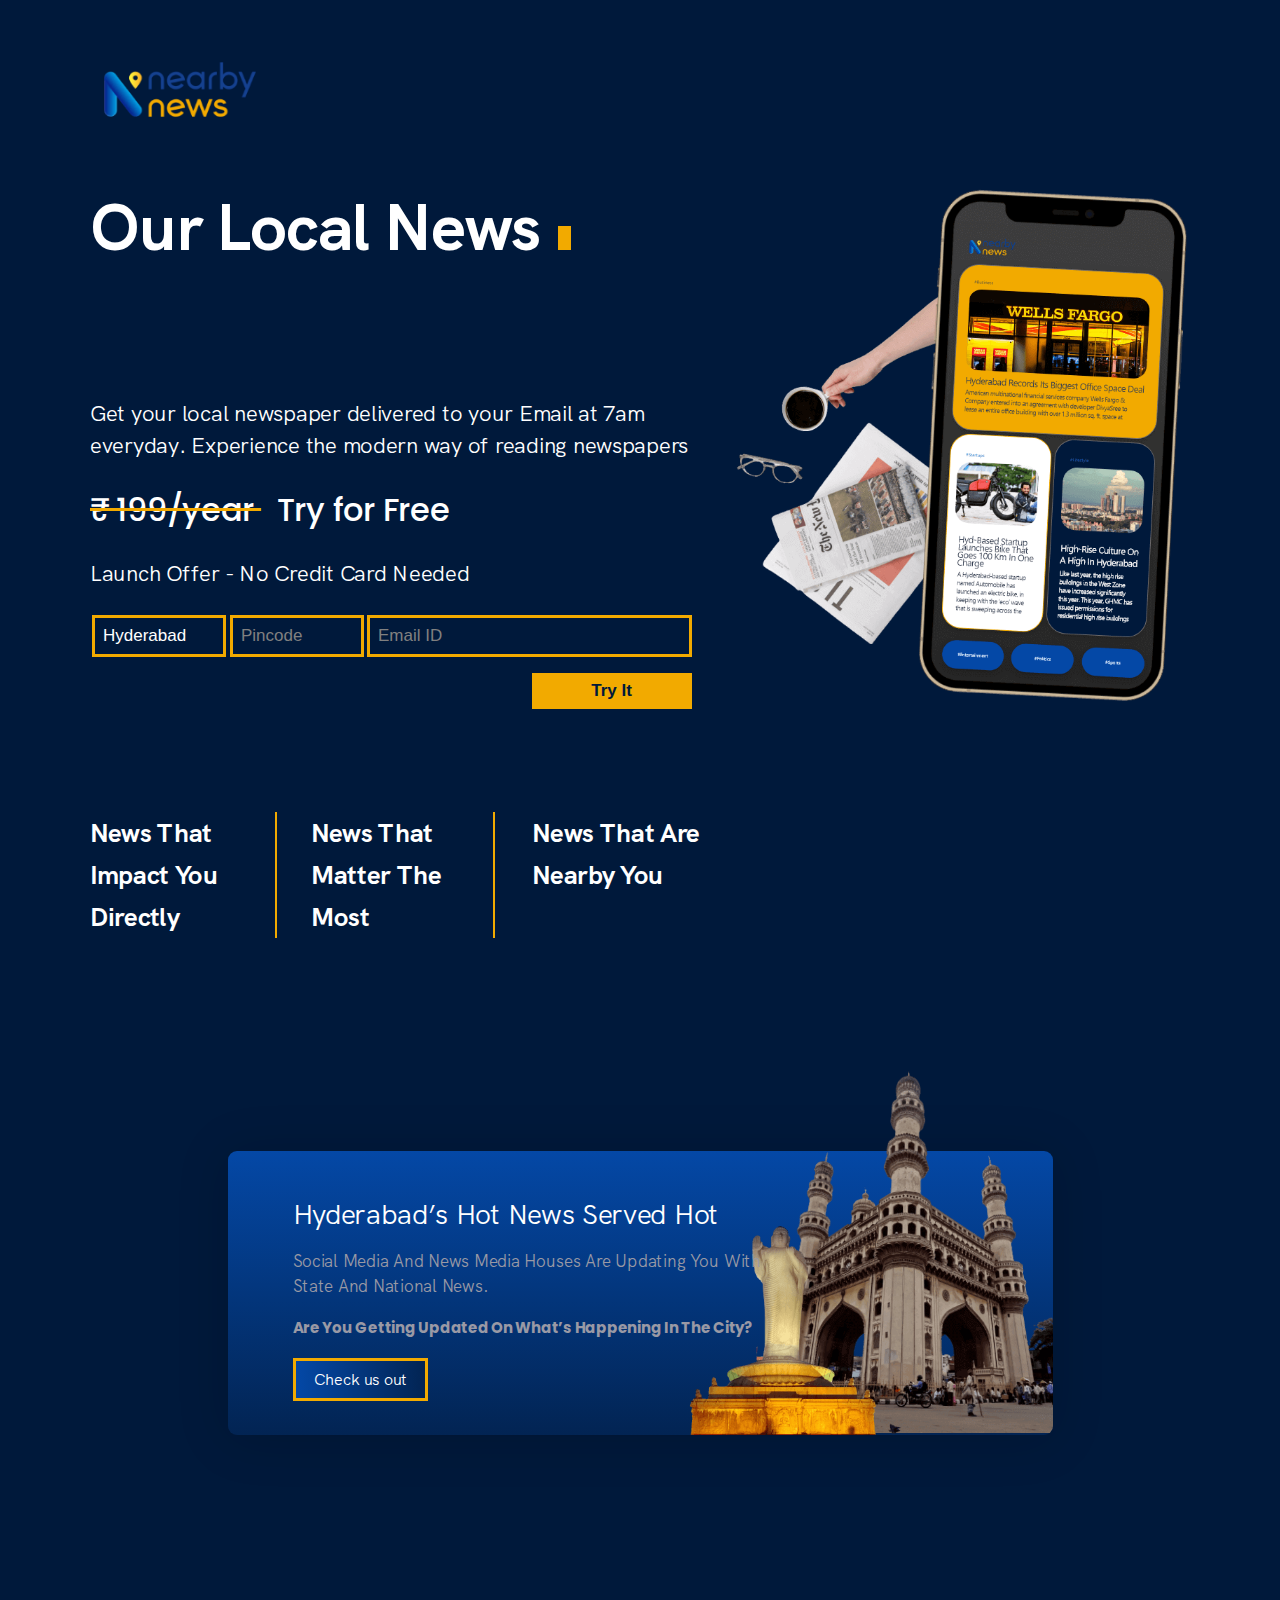
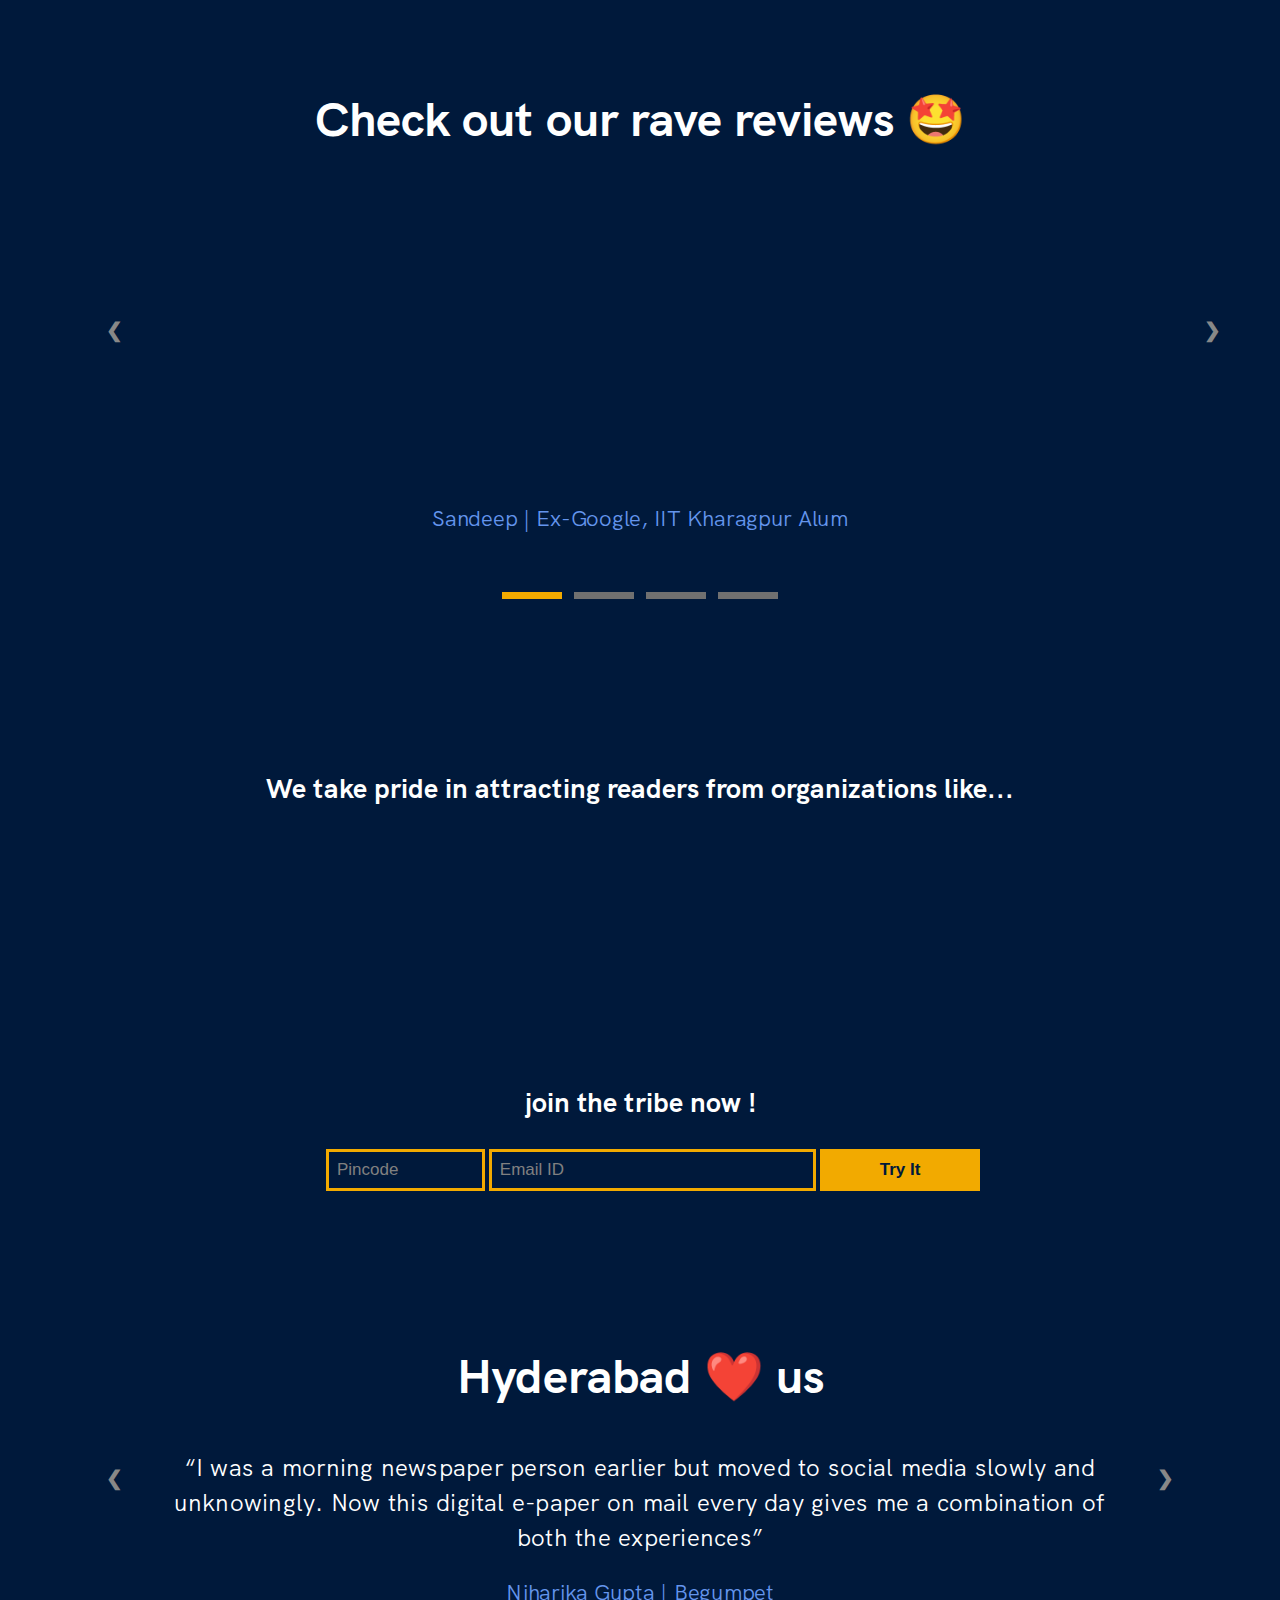
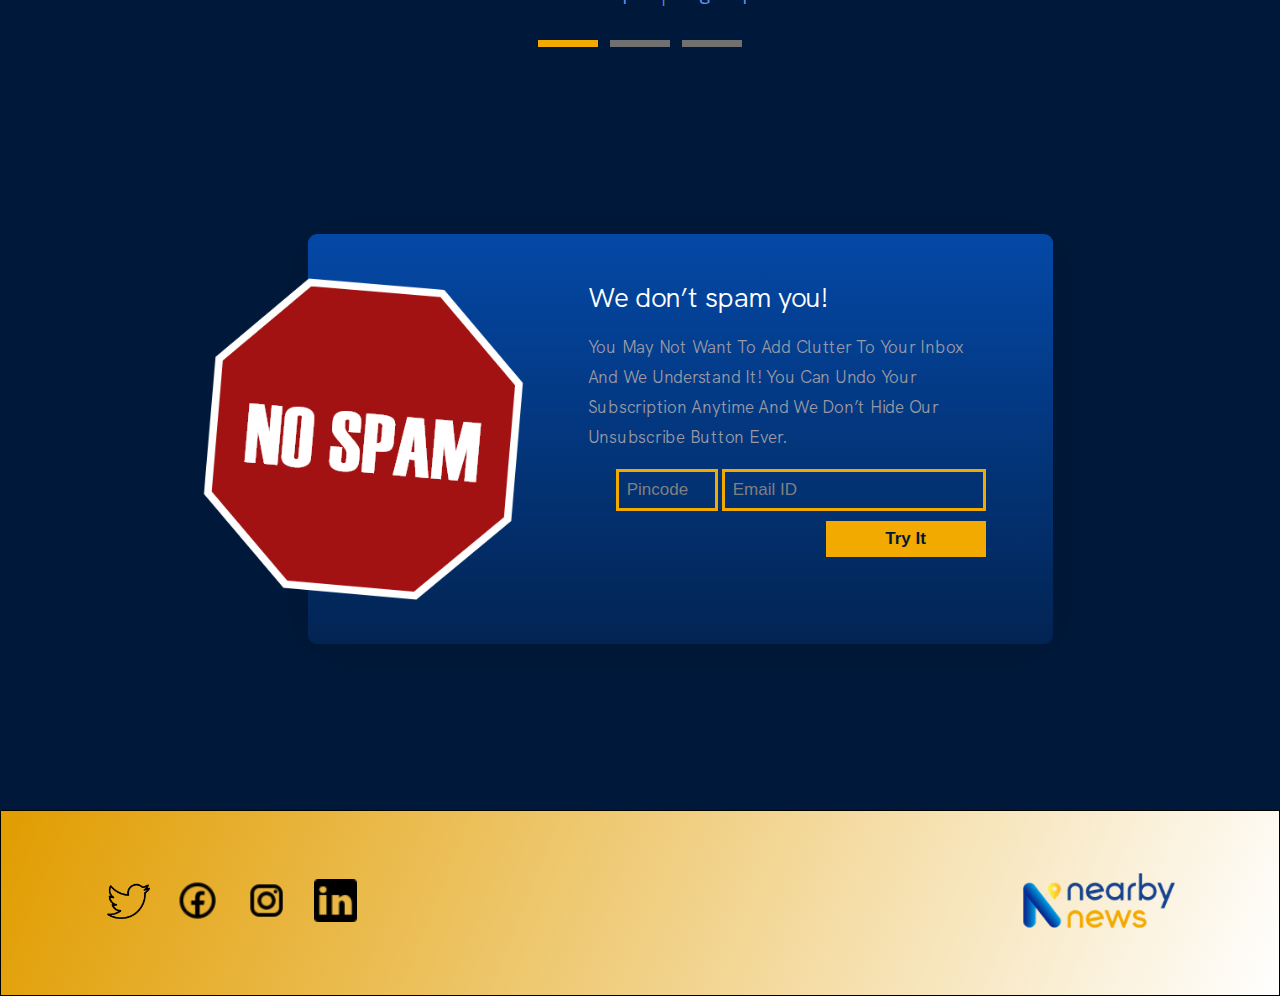
==== public/index.html @ 81f824ba "try it" ====
<!DOCTYPE html>
<html lang="en">
  <head>
    <script async src="https://cdnjs.cloudflare.com/ajax/libs/jquery/3.2.1/jquery.min.js"></script>

    <script async src="script.js" /></script>
    <meta charset="UTF-8" />
    <meta name="viewport" content="width=device-width, initial-scale=1.0" />
    <title>nearby news - Hyderabad</title>
    <meta name="title" content="nearby news - Hyderabad" />
    <meta name="description" content="Be smarter about 'Local' in 5 minutes" />
    <meta property="og:type" content="website" />
    <meta property="og:url" content="https://hyd.nearbynews.in/" />
    <meta property="og:title" content="nearby news - Hyderabad" />
    <meta
      property="og:description"
      content="Be smarter about 'Local' in 5 minutes"
    />
    <meta
      property="og:image"
      itemprop="image"
      content="https://hyd.nearbynews.in/assets/preview.png"
    />
    <meta property="twitter:card" content="summary_large_image" />
    <meta property="twitter:url" content="https://hyd.nearbynews.in/" />
    <meta property="twitter:title" content="nearby news - Hyderabad" />
    <meta
      property="twitter:description"
      content="Get your local newspaper delivered to your Email at 7am everyday Experience the modern way of reading newspapers - Zero Spam, no app needed and free forever!"
    />
    <meta
      property="twitter:image"
      content=" https://hyd.nearbynews.in/assets/preview.png"
    />
    <link rel="preconnect" href="https://fonts.gstatic.com" />
    <link
      href="https://fonts.googleapis.com/css2?family=Poppins:wght@600&display=swap"
      rel="stylesheet"
      rel="preload"
      as="style"
    />
    <link rel="stylesheet" href="style.css" />
    <script  src="https://www.googletagmanager.com/gtag/js?id=G-5YMYE8GKVB"></script>
    <script>
      window.dataLayer = window.dataLayer || [];
      function gtag() {
        dataLayer.push(arguments);
      }
      gtag("js", new Date());
      gtag('config', 'G-5YMYE8GKVB');
      gtag("config", "AW-589113960");
    </script>


    <script>
      gtag('event', 'conversion', {'send_to': 'AW-589113960/7T-OCLq92u8BEOjU9JgC'});
    </script>


<script>
  function gtag_report_conversion(url) {
    var callback = function () {
      if (typeof(url) != 'undefined') {
        window.location = url;
      }
    };
    gtag('event', 'conversion', {
        'send_to': 'AW-589113960/9Uc7CJ-Qye8BEOjU9JgC',
        'event_callback': callback
    });
    return false;
  }
  </script>
  

    <link
      rel="icon"
      type="image/png"
      sizes="16x16"
      href="favicon/favicon-16x16.png"
    />
    <link
      rel="apple-touch-icon"
      sizes="180x180"
      href="favicon/apple-icon-180x180.png"
    />
  </head>
  <body>
    <header>
      <div class="brand">
        <a href="#">
          <img src="assets/nearbynews.png" alt="Nearby News Logo" width="180" />
        </a>
      </div>
    </header>
    <main>
      <section class="by2">
        <div class="hero-content">
          <div>
            <div class="output" id="output">
              <h1 class="cursor"></h1>
            </div>
          </div>
          <p>
            Get your local newspaper delivered to your Email at 7am everyday.
            Experience the modern way of reading newspapers
          </p>
       
          <p id="subHighlight2" class="repFont" class="repFont" > 
            <span style='color:#f2aa00;text-decoration:line-through'>
              <span style='color:white' class="repFont"> ₹ 199/year </span> 
            </span>
            &nbsp; Try for Free
          </p>
            <p>Launch Offer - No Credit Card Needed</p> 
          <form
            id="signup"
            action="https://nearbynews.in/thankyou"
            method="GET"
          >
            <div id="wrapit" style="display: flex; width: 100%;" >
              <input
                name="city"
                id="city"
                placeholder="Hyderabad"
                value="Hyderabad"
                readonly
              />
              <input
                name="pincode"    
                id="pincode"
                placeholder="Pincode"
                onfocus="this.placeholder = ''"
                onblur="this.placeholder = 'Pincode'"
                style="margin-right: 1px"
                pattern="^[1-9]{1}[0-9]{2}\s{0,1}[0-9]{3}$"
                required
              />
                <input
                required
                name="email"    
                id="email"
                placeholder="Email ID"
                onfocus="this.placeholder = ''" 
                onblur="this.placeholder = 'Email ID'"
                pattern="[^@\s]+@[^@\s]+\.[^@\s]+"
              />
            </div>
            <div id="submit1Box">
              <input
              id="submit1"
            type="submit"
            value="Try It"
            onclick="gtag_report_conversion()"
              /> 
            </div>
            
          </form>
          
        </div>
        <div class="hero-right">
          <img src="assets/hero-img.png" alt="Hero IMage" />
        </div>
      </section>
      <div class="below-hero">
        <div><h4>News That Impact You Directly</h4></div>
        <div><h4>News that matter the most</h4></div>
        <div><h4>News that are nearby you</h4></div>
      </div>

      <section class="section-2">
        <div class="by2">
          <div class="left">
            <h3>Hyderabad’s Hot News Served Hot</h3>
            <p>
              Social Media And News Media Houses Are Updating You With State And
              National News.
            </p>
            <p id="subHighlight">
              Are You Getting Updated On What’s Happening In The City?
            </p>
            <a class="cta" href="https://nearbynews.in/" target="_blank"
              >Check us out</a
            >
          </div>
          <div><img src="assets/hyd.png" alt="Hyderabad" width="500" /></div>
        </div>
      </section>
      <section class="section-testimonials">
        <h1 class="hydlove">Check out our rave reviews 🤩 </h1>

        <div class="slideshow-container2">
          <div onmouseover="mouseStatus(true);" onmouseout="mouseStatus(false);" class="mySlides2">
            <div class="quote2">
              <a href="https://www.linkedin.com/posts/sandeepgangarapu_nearby-news-has-been-excellent-to-read-every-activity-6756868805315710976-FGbD/" target="_blank">
                <img id="linkedinimg" style="border-radius: 0.7rem;" src="https://res.cloudinary.com/nearbynews/image/upload/v1611520659/Testimonial_1_althou_ev8rrs.png" alt>
              </a>
            </div>
            <p class="author">Sandeep | Ex-Google, IIT Kharagpur Alum</p>
          </div>
          <div onmouseover="mouseStatus(true);" onmouseout="mouseStatus(false);" class="mySlides2">
            <div class="quote2">
              <a href="https://www.linkedin.com/posts/nachson_hyderabad-local-news-updates-nearby-news-activity-6757199139043459072-PNNX/" target="_blank">
                <img id="linkedinimg"style="border-radius: 0.7rem;" src="https://res.cloudinary.com/nearbynews/image/upload/v1611520523/Testimoniddal_ajch9x_gp4hrh.png" alt>
              </a>
            </div> 
            <p class="author">Vinay Kumar | Ex-IRS and Solarpreneur</p>
          </div>
          <div onmouseover="mouseStatus(true);" onmouseout="mouseStatus(false);" class="mySlides2">
            <div class="quote2">
              <a href="https://www.linkedin.com/feed/update/urn:li:activity:6757647641515040768/" target="_blank">
                <img id="linkedinimg" style="border-radius: 0.7rem;" src="https://res.cloudinary.com/nearbynews/image/upload/v1611520422/T3_ylbtan_rxfxrn.png" alt>
              </a>
            </div>
            <p class="author">Akhil Neelam | Central Square Foundation</p>
          </div>
          <div onmouseover="mouseStatus(true);" onmouseout="mouseStatus(false);" class="mySlides2">
            <div class="quote2">
              <a href="https://www.linkedin.com/feed/update/urn:li:activity:6759075937368719360/" target="_blank">
                <img id="linkedinimg" style="border-radius: 0.7rem;" src="https://res.cloudinary.com/nearbynews/image/upload/v1611517828/Dont%20delete/T5_yc6p6k.png" alt>
              </a>
            </div>
            <p class="author" style="padding: 0rem 1rem;">Mohan Krishna | Government of Telangana</p>
          </div>
          <a class="prev2" onclick="plusSlides2(-1)">❮</a>
          <a class="next2" onclick="plusSlides2(1)">❯</a>
        </div>
        <div class="dot-container" >
          <span class="dot2" onclick="currentSlide2(1)"></span>
          <span class="dot2" onclick="currentSlide2(2)"></span>
          <span class="dot2" onclick="currentSlide2(3)"></span>
          <span class="dot2" onclick="currentSlide2(4)"></span>
        </div>
        <script>
          var slideIndex2 = 1;
          var mouse = false;
          function mouseStatus(n) {
              mouse = n;
          }
          showSlides2(slideIndex2);

          function plusSlides2(n) {
            if (!mouse) {
              showSlides2((slideIndex2 += n));
            }
          }
          function currentSlide(n) {
              showSlides2((slideIndex2 = n));
          }
          function showSlides2(n) {
            var i;
            var slides = document.getElementsByClassName("mySlides2");
            var dots = document.getElementsByClassName("dot2");
            if (n > slides.length) {
              slideIndex2 = 1;
            }
            if (n < 1) {
              slideIndex2 = slides.length;
            }
            for (i = 0; i < slides.length; i++) {
              slides[i].style.display = "none";
            }
            for (i = 0; i < dots.length; i++) {
              dots[i].className = dots[i].className.replace(" active", "");
            }
            slides[slideIndex2 - 1].style.display = "block";
            dots[slideIndex2 - 1].className += " active";
          } 
        </script>
      </section>
      <section class="section-testimonials" style="display: flex; flex-direction: column; align-items: center;">
        <!-- <h2 class="hydPride">We take pride in ourselves for having readers who are working/worked in the following organizations </h2> -->
        <h2 class="hydPride">We take pride  in attracting readers from organizations like...</h2>

      <div >
        <div class="brands-flex">
          <img class="oneplus" src="https://res.cloudinary.com/nearbynews/image/upload/v1611336881/Dont%20delete/logos/1280px-OnePlus_logo.svg_rqjj7b.png" loading="lazy" alt="">
          <img class="ias" src="https://res.cloudinary.com/nearbynews/image/upload/v1611336881/Dont%20delete/logos/217-2170131_govt-of-india-logo-png-transparent-png-removebg-preview_tpe5ok.png" loading="lazy" alt="">
          <img class="google" src="https://res.cloudinary.com/nearbynews/image/upload/v1611336881/Dont%20delete/logos/580b57fcd9996e24bc43c51f_yikatj.png" loading="lazy" alt="">
          <img class="tel" src="https://res.cloudinary.com/nearbynews/image/upload/v1611336882/Dont%20delete/logos/s8Jxp7ks_400x400-removebg-preview_yvaftv.png" loading="lazy" alt="">
          <img class="ap" src="https://res.cloudinary.com/nearbynews/image/upload/v1611336882/Dont%20delete/logos/unnamed_2_n4lmtw.png" loading="lazy" alt="">
      </div>

      <div class="brands-flex">
        <img class="cs" src="https://res.cloudinary.com/nearbynews/image/upload/v1611336881/Dont%20delete/logos/CSF-Logo-2x_tl2vtw.gif" loading="lazy" alt="">
        <img class="bcg"  src="https://res.cloudinary.com/nearbynews/image/upload/v1611336881/Dont%20delete/logos/BCG_MONOGRAM_oip1aq.png" loading="lazy" alt="">
        <img class="del"  src="https://res.cloudinary.com/nearbynews/image/upload/v1611416399/deloitte-logo-bg_e9jtoi.png" loading="lazy" alt="">
        <img class="ms" src="https://res.cloudinary.com/nearbynews/image/upload/v1611392639/Dont%20delete/58480fd7cef1014c0b5e4943_zikpbr.png" loading="lazy" alt="">
      </div>
      </div> 

      <div class="jointhem">
        <h2 class="hydPride">join the tribe now !</h2>
        <form
        id="signup3"
        action="https://nearbynews.in/thankyou"
        method="GET"
      >
        <input
          name="city"
          id="city"
          placeholder="Hyderabad"
          value="Hyderabad"
          readonly
          style="visibility: collapse; height: 0px; width: 0px"
        />
        <input
          
          name="pincode" 
          pattern="^[1-9]{1}[0-9]{2}\s{0,1}[0-9]{3}$"
          id="pincode"
          placeholder="Pincode"
          onfocus="this.placeholder = ''"
          onblur="this.placeholder = 'Pincode'"
          required
        />
        <div class="last">
          <input
             
            name="email" 
            pattern="[^@\s]+@[^@\s]+\.[^@\s]+"
            id="email3"
            placeholder="Email ID"
            onfocus="this.placeholder = ''"
            onblur="this.placeholder = 'Email ID'"
            required
          />
          <input
          style="min-width: 10rem;"
            type="submit"
            value="Try It"
            onclick="gtag_report_conversion()"
          />
        </div>
      </form>
      <form
        id="signup3M"
        action="https://nearbynews.in/thankyou"
        method="GET"
        style="margin-bottom: 2rem;"
      >
        <input
          name="city"
          id="city"
          placeholder="Hyderabad"
          value="Hyderabad"
          readonly
          style="visibility: collapse; height: 0px; width: 0px"
        />
        <input
           
          name="email"   pattern="[^@\s]+@[^@\s]+\.[^@\s]+"
          id="pincode"
          placeholder="Email ID"
          onfocus="this.placeholder = ''"
          onblur="this.placeholder = 'Email ID'"
          required
        />
        <div class="last">
          <input
            name="pincode"  
            pattern="^[1-9]{1}[0-9]{2}\s{0,1}[0-9]{3}$"
            id="email3"
            placeholder="Pincode"
            onfocus="this.placeholder = ''"
            onblur="this.placeholder = 'Pincode'"
            required
          /><input
          id="signup3MSub"
            type="submit"
            value="Try It"
            onclick="gtag_report_conversion()"
          />
        </div>
      </form>
      </div>

      </section>
      <section class="section-testimonials">
        <h1 class="hydlove">Hyderabad ❤️ us</h1>
        <div class="slideshow-container">
          <div class="mySlides"  onmouseover="mouseStatus2(true);" onmouseout="mouseStatus2(false);" >
            <div class="quote">
              <q
                >I was a morning newspaper person earlier but moved to social
                media slowly and unknowingly. Now this digital e-paper on mail
                every day gives me a combination of both the experiences</q
              >
            </div>
            <p class="author">Niharika Gupta | Begumpet</p>
          </div>
          <div class="mySlides" onmouseover="mouseStatus2(true);" onmouseout="mouseStatus2(false);" >
            <div class="quote">
              <q
                >I consume State and National News from Apps and TV, but staying
                connected with News around me and the city has always been a
                problem, but not anymore because of Nearby News</q
              >
            </div>
            <p class="author">Ujwal Gattupalli | Kukatpally</p>
          </div>
          <div class="mySlides" onmouseover="mouseStatus2(true);" onmouseout="mouseStatus2(false);" >
            <div class="quote">
              <q
                >I am from North India who recently moved to Hyderabad for work,
                as someone who loves to explore cities I find Nearby News very
                relevant for events, updates and history of the city. I feel
                half Hyderabadi now</q
              >
            </div>
            <p class="author">Navneet Kumar | Gachibowli</p>
          </div>
          <a class="prev" onclick="plusSlides(-1)">❮</a>
          <a class="next" onclick="plusSlides(1)">❯</a>
        </div>
        <div class="dot-container">
          <span class="dot" onclick="currentSlide(1)"></span>
          <span class="dot" onclick="currentSlide(2)"></span>
          <span class="dot" onclick="currentSlide(3)"></span>
        </div>
        <script>
          var slideIndex = 1;
          showSlides(slideIndex);
          var mouse2 = false;
          function mouseStatus2(n) {
              mouse2 = n;
          }
          function plusSlides(n) {
            if(!mouse2){
              showSlides((slideIndex += n));
            }
          }
          function currentSlide(n) {
            showSlides((slideIndex = n));
          }
          function showSlides(n) {
            var i;
            var slides = document.getElementsByClassName("mySlides");
            var dots = document.getElementsByClassName("dot");
            if (n > slides.length) {
              slideIndex = 1;
            }
            if (n < 1) {
              slideIndex = slides.length;
            }
            for (i = 0; i < slides.length; i++) {
              slides[i].style.display = "none";
            }
            for (i = 0; i < dots.length; i++) {
              dots[i].className = dots[i].className.replace(" active", "");
            }
            slides[slideIndex - 1].style.display = "block";
            dots[slideIndex - 1].className += " active";
          }
        </script>
      </section>
      <section class="section-4" >
        <div class="by2">
          <div><img src="assets/spam.png" alt="No spam content" /></div>
          <div class="spamcon">
            <h2 class="dontspam">We don’t spam you!</h2>
            <p class="dontspamdesc">
              You May Not Want To Add Clutter To Your Inbox And We Understand
              It! You Can Undo Your Subscription Anytime And We Don’t Hide Our
              Unsubscribe Button Ever.
            </p>
            <form
              id="signup3"
              action="https://nearbynews.in/thankyou"
              method="GET"
              style="display: flex; flex-wrap: wrap;    justify-content: flex-end;"
            >
           
              <input
                name="city"
                id="city"
                placeholder="Hyderabad"
                value="Hyderabad"
                readonly
                style="visibility: collapse; height: 0px; width: 0px"
              />
              <input
                name="pincode"  
                pattern="^[1-9]{1}[0-9]{2}\s{0,1}[0-9]{3}$"
                id="pincode"
                placeholder="Pincode"
                onfocus="this.placeholder = ''"
                onblur="this.placeholder = 'Pincode'"
                required
              />
              <div class="last">
                <input 
                  name="email"   pattern="[^@\s]+@[^@\s]+\.[^@\s]+"
                  id="email3"
                  placeholder="Email ID"
                  onfocus="this.placeholder = ''"
                  onblur="this.placeholder = 'Email ID'"
           
                  required
                />
              </div>
              <input
              id = 'submit1'
               style="    min-width: 10rem;
               margin-top: 10px;"
                type="submit"
                value="Try It"
                onclick="gtag_report_conversion()"
              />
            </form>
            <form
              id="signup3M"
              action="https://nearbynews.in/thankyou"
              method="GET"
            >
              <input
                name="city"
                id="city"
                placeholder="Hyderabad"
                value="Hyderabad"
                readonly
                style="visibility: collapse; height: 0px; width: 0px"
              />
              <input
                 
                name="email"   pattern="[^@\s]+@[^@\s]+\.[^@\s]+"
                id="pincode"
                placeholder="Email ID"
                onfocus="this.placeholder = ''"
                onblur="this.placeholder = 'Email ID'"
                required
              />
              <div class="last">
                <input
                 
                  name="pincode"  
                  pattern="^[1-9]{1}[0-9]{2}\s{0,1}[0-9]{3}$"
                  id="email3"
                  placeholder="Pincode"
                  onfocus="this.placeholder = ''"
                  onblur="this.placeholder = 'Pincode'"
                  required
                /><input
                id="signup3MSub"
                  type="submit"
                  value="Try It"
                  onclick="gtag_report_conversion()"
                />
              </div>
            </form>
          </div>
        </div>
      </section>
    </main>
    <footer>
          <!-- Hotjar Tracking Code for https://hyd.nearbynews.in -->
    <script>
      const pincodes = document.querySelectorAll('input[name="pincode"]');

pincodes.forEach(function (pincode) {
  pincode.addEventListener("input", function (event) {
    if (event.target.validity.valueMissing) {
      event.target.setCustomValidity("Please provide a valid Pincode");
    }
    if (event.target.validity.patternMismatch) {
      event.target.setCustomValidity("Please provide a valid Pincode");
    } else {
      event.target.setCustomValidity("");
    }
  });
});

const emails = document.querySelectorAll('input[name="email"]');

emails.forEach(function (email) {
  email.addEventListener("input", function (event) {
    if (event.target.validity.valueMissing) {
      event.target.setCustomValidity("Please provide a valid Email");
    }
    if (event.target.validity.patternMismatch) {
      event.target.setCustomValidity("Please provide a valid Email");
    } else {
      event.target.setCustomValidity("");
    }
  });
});

      (function (h, o, t, j, a, r) {
        h.hj =
          h.hj ||
          function () {
            (h.hj.q = h.hj.q || []).push(arguments);
          };
        h._hjSettings = { hjid: 2207963, hjsv: 6 };
        a = o.getElementsByTagName("head")[0];
        r = o.createElement("script");
        r.async = 1;
        r.src = t + h._hjSettings.hjid + j + h._hjSettings.hjsv;
        a.appendChild(r);
      })(window, document, "https://static.hotjar.com/c/hotjar-", ".js?sv=");
    </script>
      <div class="content">
        <div class="left">
          <div class="socials">
            <a
              href="https://twitter.com/intent/follow?screen_name=nearby_news"
              target="='_blank'"
            >
              <img src="assets/tw.png" alt="twitter" />
            </a>
            <a
              href="https://www.facebook.com/nearby-news-104492848070149/"
              target="='_blank'"
            >
              <img src="assets/fb.png" alt="facebook" />
            </a>
            <a href="https://www.instagram.com/nearby_news/" target="='_blank'">
              <img src="assets/ig.png" alt="instagram"
            /></a>
            <a
              href="https://www.linkedin.com/company/nearby-news/"
              target="='_blank'"
            >
              <img src="assets/li.png" alt="linkedin" />
            </a>
          </div>
        </div>
        <div class="right"> 
          <a href="https://nearbynews.in/" target="_blank">
            <img src="assets/nearbynews.png" alt="footer logo" width="180" />
          </a>
        </div>
      </div>
    </footer>
  </body>
</html>
---- public/style.css ----
@font-face {
  font-family: "HK Grotesk";
  font-weight: 400;
  src: url("/assets/fonts/HKGrotesk-Regular.ttf") format("truetype");
  font-display: swap;
}
@font-face {
  font-family: "HK Grotesk";
  font-weight: 600;
  src: url("/assets/fonts/HKGrotesk-Bold.ttf") format("truetype");
  font-display: swap;
}
body,
html {
  margin: 0;
  font-family: "HK Grotesk", sans-serif;
  overflow-x: hidden;
}
body {
  background: #00193b;
  color: #fff;
}
h1,
h2,
h3,
h4,
h5,
h6 {
  margin: 0 0 0.1rem 0;
  font-family: "HK Grotesk", sans-serif !important;
}
p {
  text-align: left;
  letter-spacing: -0.26px;
  font-size: 22px;
  line-height: 2rem;
}
a {
  text-decoration: none;
  color: #fff;
}
header,
main,
footer {
  padding: 0 90px;
}
header {
  display: flex;
  justify-content: space-between;
  align-items: center;
}
header nav {
  min-width: 500px;
  display: flex;
  justify-content: flex-end;
}
header nav a {
  text-align: left;
  font: normal normal 900 20px/25px "HK Grotesk";
  letter-spacing: 0px;
  text-transform: capitalize;
  opacity: 1;
}
header nav a:not(:last-child) {
  margin-right: 42px;
}
.cta {
  border: 3px solid #f2aa00;
  padding: 8px 18px;
  background: linear-gradient(to right, #0448a6, #022453);
}
.by2 {
  width: 100%;
  display: flex;
  justify-content: space-between;
  align-items: center;
}
.hero-content h1 {
  text-align: left;
  font: normal normal bold 66px/86px HK Grotesk;
  letter-spacing: -1.2px;
  color: #fff;
  text-transform: capitalize;
  opacity: 1;
  max-width: 578px;
  margin-bottom: 35px;
}
.hero-content h1::after,
.section-3 h2::after {
  /* content: ""; */
  display: inline-block;
  background: #f2aa00 0% 0% no-repeat padding-box;
  /* margin-top: 10px;
  height: 10px;
  width: 125px; */
}
.hero-content p {
  max-width: 608px;
}
.hero-right img {
  width: 100%;
  max-width: 500px;
}
input,
select {
  border: 3px solid #f2aa00;
  font-size: 17px;
  padding: 8px;
  background: transparent;
  color: #fff;
}
input::placeholder {
  color: gray;
}
#city::placeholder {
  color: gray;
  color: #fff;
}
#pincode,
#city {
  max-width: 7rem;
  width: 100%;
}
#signup3 #pincode {
  max-width: 20%;
}
#email {
  width: 92%;
  /* width: 100%; */
  /* padding-right: 5.5rem; */
}
#email2 {
  width: 100%;
}
#email3 {
  width: 100%;
}
input[type="number"]::-webkit-inner-spin-button,
input[type="number"]::-webkit-outer-spin-button {
  -webkit-appearance: none;
  margin: 0;
}
::placeholder {
  color: wheat;
}
form .last,
#footer-signup {
  display: inline-block;
  position: relative;
}
input[type="submit"] {
  border-radius: 0;
  border: none;
  background: #f2aa00;
  /* position: absolute;
  top: 50%; */
  /* right: 2px;
  padding: 9px 32px 9px 9px; */
  /* transform: translatey(-50%); */
  color: #00193b;
  font-weight: bold;
  cursor: pointer;
}

#submit1Box {
  width: 100%;
  margin-top: 10px;
}

#submit1 {
  float: right;
  width: 10rem;
}
/* .last::after,
#footer-signup::after {
  content: "";
  display: block;
  width: 8px;
  height: 16px;
  background: url("assets/r-white-2.svg");
  position: absolute;
  z-index: 10;
  right: 15px;
  top: 50%;
  transform: translatey(-50%);
} */
/* #signup {
  display: flex;
  justify-content: space-evenly;
} */
#signup2 {
  display: flex;
  justify-content: space-evenly;
}
#signup3 {
  display: flex;
  justify-content: space-evenly;
}
#signup3M {
  display: flex;
  justify-content: space-evenly;
}
.last {
  display: inline-flex !important;
  flex: 2 0 50%;
}
#signup input {
  margin: 3px 2px;
}
#signup2 input {
  margin: 0 2px;
}
#signup3 input {
  margin: 0 2px;
}
#signup3M input {
  margin: 0 2px;
}
.below-hero {
  width: 60%;
  max-height: 146px;
  margin: 100px 0px 30px 0px;
  display: flex;
  justify-content: space-between;
  position: relative;
}
.below-hero div {
  width: 33%;
}
.below-hero h4 {
  width: 170px;
  text-align: left;
  font: normal normal 600 26px/48px Poppins;
  letter-spacing: -0.33px;
  text-transform: capitalize;
  line-height: 42px;
  margin: 0;
}
.below-hero::before,
.below-hero::after {
  content: "";
  display: block;
  position: absolute;
  z-index: 10;
  top: 0;
  bottom: 0;
  width: 2px;
  background: #f2aa00;
}
.below-hero::before {
  left: 28%;
}
.below-hero::after {
  left: 61%;
}
.section-1,
.section-2,
.section-3,
.section-4 {
  min-height: 70vh;
  max-width: 75%;
  margin: 40px auto;
}
.section-2,
.section-4 {
  display: flex;
  align-items: center;
}
.section-1 .right {
  width: 55%;
}
.section-1 .right h2 {
  font: normal normal bold 52px "HK Grotesk";
  letter-spacing: -3.45px;
  text-transform: capitalize;
}
.section-2 .by2,
.section-4 .by2 {
  position: relative;
  padding: 45px 65px;
  background: transparent linear-gradient(180deg, #0448a6 0%, #022453 100%) 0%
    0% no-repeat padding-box;
  box-shadow: 0px 3px 52px #00000029;
  border-radius: 9px;
}
.section-2 .left h3 {
  text-align: left;
  font: normal normal 400 28px "HK Grotesk" !important;
  letter-spacing: -0.31px;
}
.section-2 .left p {
  max-width: 470px;
  font: normal normal normal 17px/25px "HK Grotesk";
  color: #9999a5;
}
.section-2 img {
  position: absolute;
  right: 0;
  bottom: 0;
  border-bottom-right-radius: 9px;
}
a.know-more {
  display: inline-block;
  padding: 12px 90px 12px 30px;
  border-radius: 50em;
  background: transparent linear-gradient(270deg, #f2aa00 0%, #795500 100%) 0%
    0% no-repeat padding-box;
  position: relative;
}
a.know-more::after {
  content: "";
  display: block;
  background: url("assets/r-white.svg");
  height: 20px;
  width: 14px;
  position: absolute;
  z-index: 10;
  right: 10%;
  top: 50%;
  transform: translatey(-50%) scale(0.8);
}
.section-3 .left {
  width: 65%;
}
.section-3 .left img {
  width: 100%;
}
.section-3 h2 {
  font: normal normal bold 64px "HK Grotesk";
  max-width: 267px;
  text-align: left;
  letter-spacing: -4.19px;
  text-transform: capitalize;
}
.section-3 p {
  max-width: 275px;
  font: normal lighter 600 25px "HK Grotesk";
  text-align: left;
  letter-spacing: -0.31px;
}
.section-4 img {
  position: absolute;
  left: -15%;
  top: 50%;
  transform: translatey(-50%);
  width: 45%;
}
.section-4 h2 {
  text-align: left;
  font: normal normal 400 55px/64px "HK Grotesk";
  letter-spacing: -0.55px;
}
footer {
  background: transparent linear-gradient(292deg, #fff 0%, #e19d00 100%) 0% 0%
    no-repeat padding-box;
  border: 1px solid #000;
}
footer .content {
  display: flex;
  justify-content: space-between;
  align-items: center;
  color: #000 !important;
}
footer .left,
footer .right {
  width: 48%;
}
footer .content .right {
  display: flex;
  flex-direction: column;
  align-items: flex-end;
}
footer .content h3 {
  text-align: left;
  font: normal normal bold 44px/51px HK Grotesk;
  letter-spacing: -0.44px;
  color: #354052;
}
.feedback {
  margin-top: 100px;
}
.feedback h3 {
  font-size: 36px/42px;
}
.feedback a {
  text-decoration: underline;
  font: normal normal bold 22px/28px HK Grotesk;
  letter-spacing: -0.22px;
  color: #000;
  text-transform: capitalize;
  margin: 12px 0;
}
.footer-links a {
  display: flex;
  flex-direction: column;
  text-align: right;
  text-decoration: underline;
  font: normal normal bold 22px/28px HK Grotesk;
  letter-spacing: 0px;
  color: #000;
  text-transform: capitalize;
  margin-bottom: 20px;
}
.socials {
  display: flex;
  align-items: center;
  justify-content: space-between;
  width: 250px;
  padding: 1rem;
}
.socials img {
  width: 43px;
  height: 43px;
}
.bottom {
  display: flex;
  justify-content: flex-end;
  padding-top: 1rem;
}
#email-2 {
  min-width: 445px;
  border: 3px solid #0448a6;
}
#email-2::placeholder {
  color: #0448a6;
  font-weight: bold;
}
.hydlove {
  font-size: 3rem;
  text-align: center;
}
.hydPride {
  font-size: 1.7rem;
  text-align: center;
  padding: 3% 10%;
  line-height: 3rem;
}
.section-testimonials {
  margin: 5rem 0rem 0rem 0rem;
}
q {
  font-size: x-large;
  line-height: 2.2rem;
  letter-spacing: 0.015rem;
}
.slideshow-container {
  position: relative;
  background: transparent;
}
.quote {
  min-height: 5rem;
}
.quote2 {
  display: flex;
  min-height: 18rem;
  align-items: center;
  justify-content: center;
}
.mySlides {
  display: none;
  padding: 40px 80px 0px 80px;
  text-align: center;
  animation: fade 1s;
}

.mySlides2 {
  display: none;
  padding: 40px 80px 0px 80px;
  text-align: center;
  animation: fade 0.5s;
}
@keyframes fade {
  0% {
    opacity: 0;
  }

  100% {
    opacity: 1;
  }
}
.prev,
.next {
  cursor: pointer;
  position: absolute;
  top: 35%;
  width: auto;
  margin-top: -30px;
  padding: 16px;
  color: #888;
  font-weight: bold;
  font-size: 20px;
  border-radius: 0 3px 3px 0;
  user-select: none;
}
.next {
  position: absolute;
  right: 0;
  border-radius: 3px 0 0 3px;
}
.prev:hover,
.next:hover {
  color: white;
}

.prev2,
.next2 {
  cursor: pointer;
  position: relative;
  bottom: 15rem;
  width: auto;

  padding: 16px;
  color: #888;
  font-weight: bold;
  font-size: 20px;
  border-radius: 0 3px 3px 0;
  user-select: none;
}
.next2 {
  position: relative;
  left: 95%;
  border-radius: 3px 0 0 3px;
}
.prev2:hover,
.next2:hover {
  color: white;
}

.author {
  color: cornflowerblue;
  text-align: center;
}
.dot-container {
  text-align: center;
  padding: 0rem 0rem 3rem 0rem;
}
.dot {
  cursor: pointer;
  height: 7px;
  width: 60px;
  margin: 0 4px;
  background-color: #707070;
  display: inline-block;
  transition: background-color 0.6s ease;
}
.dot2 {
  cursor: pointer;
  height: 7px;
  width: 60px;
  margin: 0 4px;
  background-color: #707070;
  display: inline-block;
  transition: background-color 0.6s ease;
}
.active,
.dot:hover {
  background-color: #f2aa00;
}

.active,
.dot:hover2 {
  background-color: #f2aa00;
}
#signup3M {
  visibility: collapse;
}
#signup3 {
  visibility: visible;
}
.section-4 .by2 {
  margin-left: 5rem;
  margin-bottom: 2rem;
}
.left {
  z-index: 10;
}
.spamcon {
  padding-left: 35%;
}
.quote {
  min-height: 6rem;
}

.output {
  text-align: center;
  font-family: "Source Code Pro", monospace;
  color: white;
  min-height: 12rem;
}

img.oneplus {
  height: 50px;
  padding: 3px;
}

img.ias {
  height: 70px;
  padding: 3px 10px;
}

img.google {
  height: 50px;
  padding: 3px 0px 0px 0px;
}

img.tel {
  height: 70px;
  padding: 3px 10px 3px 30px;
}

img.ap {
  height: 77px;
  padding: 3px 10px 3px 30px;
}

img.cs {
  height: 50px;
  padding: 3px 10px;
}

img.bcg {
  height: 70px;
  padding: 3px;
}

img.del {
  height: 30px;
  padding: 3px 20px 0px 0px;
}

img.ms {
  height: 30px;
  padding: 3px;
}

.repFont {
  font-size: xx-large;
}

@media screen and (max-width: 1080px) {
  .spamcon {
    padding-left: 35%;
  }
  p {
    font-size: 18px;
    line-height: 26px;
  }
  .hero-content h1 {
    font-size: 60px;
    line-height: 70px;
    margin-bottom: 18px;
  }
  #signup {
    display: flex;
    flex-wrap: wrap;
  }
  #signup2 {
    display: flex;
    flex-wrap: wrap;
  }
  #signup3 {
    display: flex;
    flex-wrap: wrap;
  }
  #signup3M {
    display: flex;
    flex-wrap: wrap;
  }
  .last {
    margin-top: 4px;
  }
  .below-hero {
    width: 80%;
  }
  .section-1 .right h2 {
    font-size: 35px;
    line-height: 42px;
    letter-spacing: 0.5px;
  }
  header nav a:not(:last-child) {
    margin-right: 20px;
  }
  .section-4 h2,
  footer .content h3 {
    font-size: 32px;
    line-height: 36px;
  }
  .section-1,
  .section-2,
  .section-3,
  .section-4 {
    min-height: 60vh;
    max-width: 95%;
    margin: 30px auto;
  }
  #pincode,
  #email {
    width: 41%;
    max-width: 50%;
  }
}
@media screen and (max-width: 780px) {
  footer .content .right {
    display: flex;
    flex-direction: column;
    align-items: center;
  }
  .socials {
    display: flex;
    align-items: center;
    justify-content: space-between;
    width: 100%;
    padding: 1rem 2rem 0rem 0rem;
  }
  .mySlides2 {
    padding: 40px 40px 0px 40px;
  }

  #linkedinimg {
    width: 100%;
    height: auto;
  }

  q {
    font-size: x-large;
    line-height: 1rem;
    letter-spacing: 0.015rem;
  }
  #pincode,
  #city {
    width: 41%;
    max-width: 50%;
  }
  .section-1,
  .section-2,
  .section-3,
  .section-4 {
    min-height: 43vh;
    max-width: 95%;
    margin: 90px auto;
  }
  header,
  main,
  footer {
    padding: 0 16px;
  }
  .below-hero {
    width: 100%;
    margin: 50px 0px 30px 0px;
  }
  .hero-content h1 {
    font-size: 36px;
    line-height: 48px;
    margin-bottom: 18px;
  }
  header nav {
    text-align: right;
  }
  header nav a:not(:last-child) {
    display: none;
  }
  .section-4 img {
    max-width: 40% !important;
    right: 0;
  }
  .below-hero h4 {
    width: 150px;
    font: normal normal 600 24px/32px Poppins;
  }
}
@media screen and (max-width: 645px) {
  #wrapit {
    flex-wrap: wrap;
  }
  #signup3MSub {
    width: 100%;
  }
  #submit1Box {
    width: 100%;
    margin-top: 10px;
  }

  #submit1 {
    float: none;
    width: 100%;
  }

  .repFont {
    font-size: x-large;
  }

  .prev2,
  .next2 {
    bottom: 11rem;
  }
  .output {
    min-height: 6rem;
  }
  .next2 {
    position: relative;
    left: 75%;
    border-radius: 3px 0 0 3px;
  }
  .section-2 .by2,
  .section-4 .by2 {
    margin-left: 0rem;
  }
  header nav,
  #email-2 {
    min-width: 60%;
  }
  .section-4 h2,
  footer .content h3 {
    font-size: 24px;
    line-height: 32px;
  }
  #signup3 {
    visibility: collapse;
    height: 0px;
  }
  #signup3M {
    visibility: visible;
  }
}
@media screen and (max-width: 520px) {
  img.oneplus {
    height: auto;
    width: 25%;
    padding: 0px;
  }

  img.ias {
    height: auto;
    width: 15%;
    padding: 0px;
  }

  img.google {
    height: auto;
    width: 25%;
    padding: 0px;
  }

  img.tel {
    height: auto;
    width: 15%;
    padding: 15px;
  }

  img.ap {
    height: auto;
    width: 15%;
    padding: 0px;
  }

  img.cs {
    height: auto;
    width: 18%;
    padding: 0px;
  }

  img.bcg {
    height: auto;
    width: 20%;
    padding: 0px;
  }

  img.del {
    height: auto;
    width: 25%;
  }

  img.ms {
    height: auto;
    width: 25%;
    padding: 0px;
  }

  .mySlides {
    display: none;
    padding: 40px 30px 0px 30px;
    text-align: center;
  }
  .hydlove {
    font-size: 2rem;
    text-align: center;
    padding-top: 3rem;
  }
  .hydPride {
    font-size: 1.3rem;
    text-align: center;
    padding: 0rem;
    padding-top: 1rem;
    line-height: 2rem;
  }
  .section-testimonials {
    margin: 0rem 0rem;
  }
  q {
    font-size: medium;
  }
  .quote {
    min-height: 10rem;
  }

  .quote2 {
    min-height: 11rem;
  }
  .last {
    display: inline-flex !important;
    flex: 2 0 101%;
  }
  .last,
  #email {
    width: 100%;
    max-width: initial;
  }
  .by2 {
    flex-wrap: wrap-reverse;
    justify-content: center;
  }
  .hero-right {
    padding: 0px 20px 20px 0px;
  }
  .section-1 .right,
  .section-3 .left,
  .section-3 h2,
  .section-3 p {
    width: 100%;
    max-width: 100%;
    padding-top: 3rem;
  }
  .section-3 h2 {
    max-width: 100%;
    font-size: 42px;
    line-height: 48px;
    letter-spacing: 0.5px;
  }
}
@media screen and (max-width: 450px) {
  .spamcon {
    padding-left: 0%;
  }
  .bottom {
    display: flex;
    justify-content: center;
    padding-top: 1rem;
  }

  header nav,
  #email-2 {
    min-width: 45%;
  }
  #pincode,
  #city {
    width: 41%;
    max-width: 50%;
  }
  .below-hero h4 {
    width: 112px;
    font: normal normal 600 16px/24px Poppins;
  }
  .section-1,
  .section-2,
  .section-3 {
    margin: 60px auto;
  }
  .section-4 {
    margin: 80px auto;
  }
  .section-2 h3,
  .section-2 p,
  .section-4 p {
    max-width: 100% !important;
  }
  .section-2 .by2 {
    flex-wrap: wrap;
    min-height: 77vh;
    padding: 2rem;
  }
  .section-2 .left {
    position: relative;
    z-index: 12;
    margin-bottom: 15rem;
  }
  .section-2 img {
    width: 130%;
  }
  .section-4 .by2 {
    flex-wrap: wrap;
    min-height: 65vh;
    padding-top: 15px;
    padding: 1rem;
  }
  .section-4 img {
    position: relative;
    max-width: 78% !important;
    left: 50%;
    transform: translate(-50%, -40%);
    width: 100%;
  }
  .spamcon {
    transform: translateY(-10%);
  }
  .section-3 .left img {
    margin: 10px 0 50px 0;
  }
  footer .left,
  footer .right {
    width: 100%;
  }
  footer .content {
    justify-content: center;
    flex-wrap: wrap;
  }
}
@media screen and (max-width: 376px) {
  .below-hero h4 {
    width: 75%;
    font: normal normal 600 12px/18px Poppins;
  }
  #pincode,
  #city {
    width: 41%;
    max-width: 50%;
  }
  .section-4 .by2 {
    flex-wrap: wrap;
    min-height: 75vh;
    padding-top: 15px;
    padding: 1rem;
    max-height: fit-content;
  }
  .section-2 .by2 {
    flex-wrap: wrap;
    min-height: 90vh;
    padding: 1rem;
  }
  .section-2 .left {
    position: relative;
    z-index: 12;
    margin-bottom: 9rem;
  }
  .section-2 img {
    width: 130%;
  }
}
#subHighlight {
  font-weight: 500;
  font: normal normal bold 15px/37px poppins;
  line-height: inherit;
  padding-bottom: 15px;
}
#subHighlight2 {
  font-weight: 500;
  font-family: poppins;
}
select option {
  padding: 1rem;
  background: rgba(0, 0, 0, 0.2);
  color: #00193b;
  text-shadow: 0 1px 0 rgba(0, 0, 0, 0.4);
}
.dontspam {
  text-align: left;
  font: normal normal 400 28px "HK Grotesk" !important;
  letter-spacing: -0.31px;
}
.dontspamdesc {
  max-width: 470px;
  font: normal normal normal 17px/30px "HK Grotesk";
  color: #9999a5;
}

div#slider figure {
  position: relative;
  width: 500%;
  margin: 0;
  left: 0;
  text-align: left;
  font-size: 0;
}

.brands-flex {
  display: flex;
  margin-bottom: 26px;
  justify-content: space-between;
  align-items: center;
  padding: 0rem 0rem;
}

.cursor::after {
  content: "";
  display: inline-block;
  margin-left: 3px;
  background-color: white;
  animation-name: blink;
  animation-duration: 0.5s;
  animation-iteration-count: infinite;
}
h1.cursor::after {
  height: 24px;
  width: 13px;
}

@keyframes blink {
  0% {
    opacity: 1;
  }
  49% {
    opacity: 1;
  }
  50% {
    opacity: 0;
  }
  100% {
    opacity: 0;
  }
}
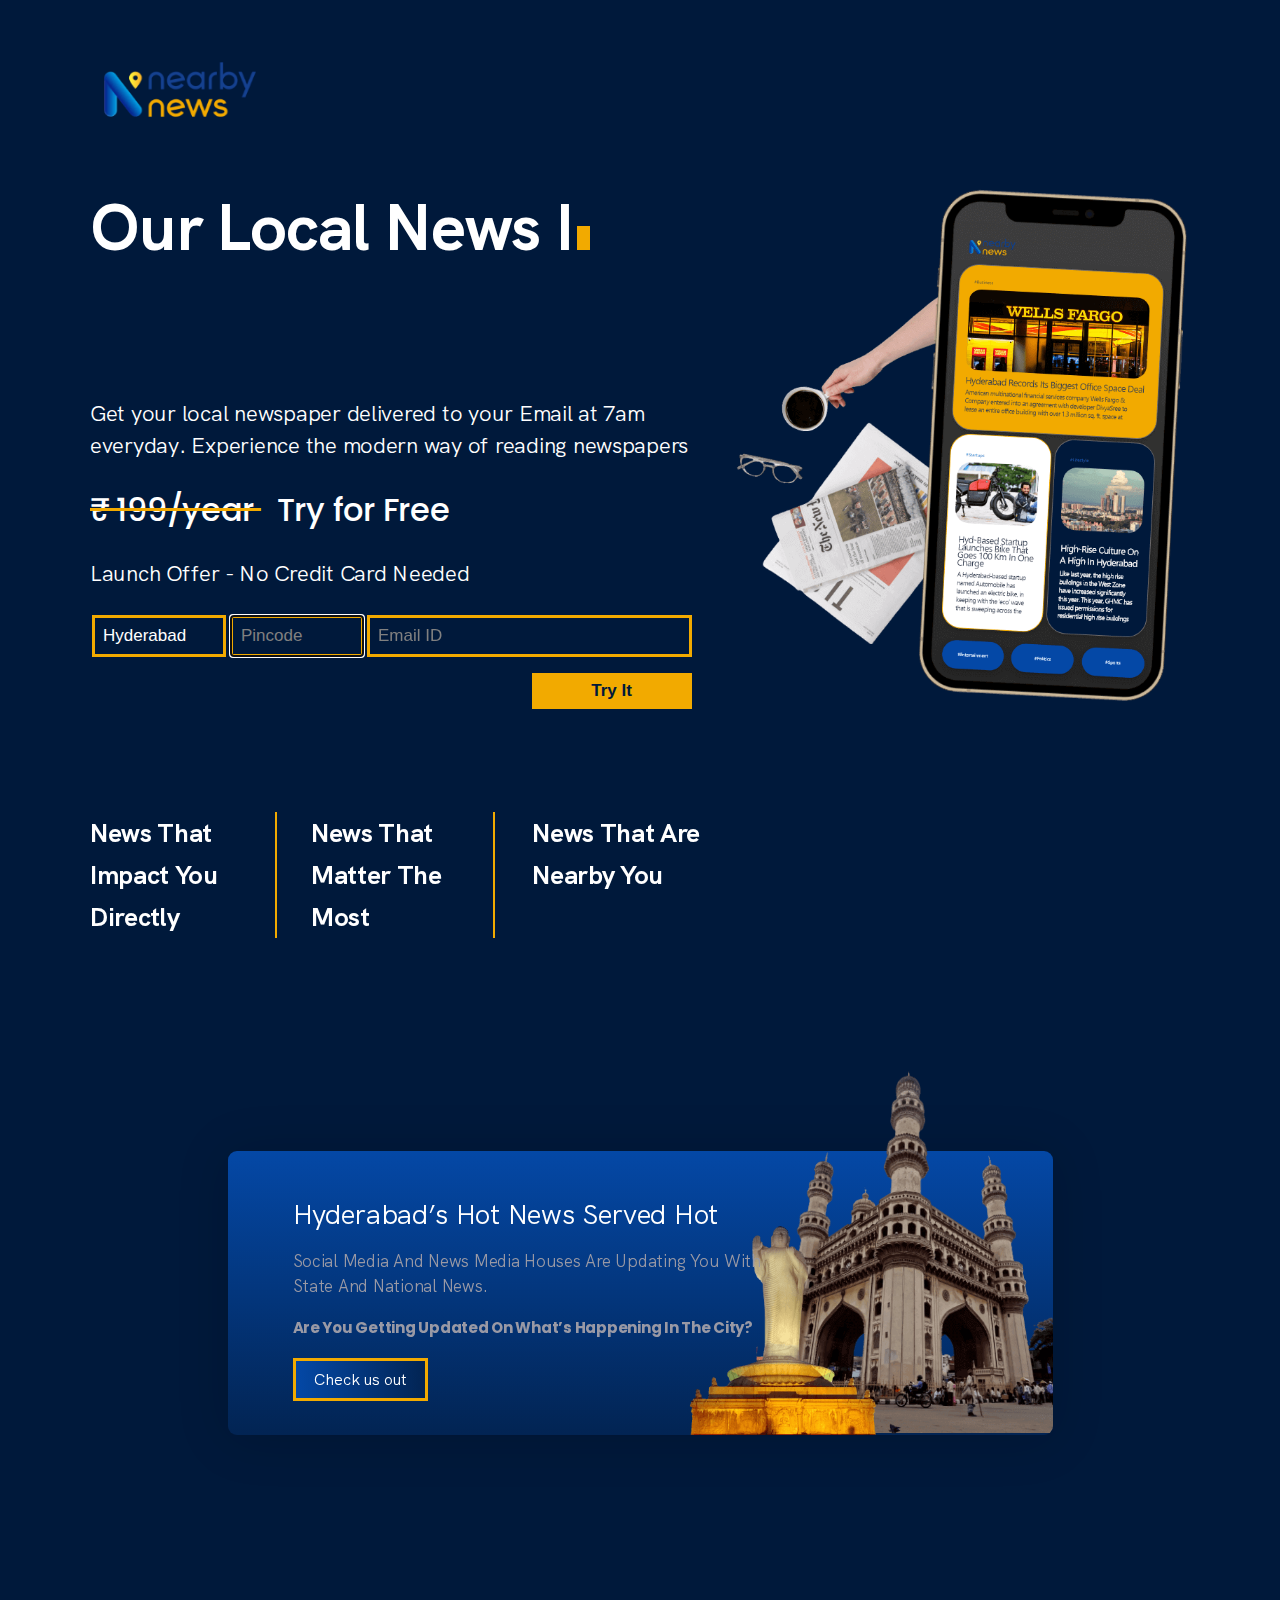
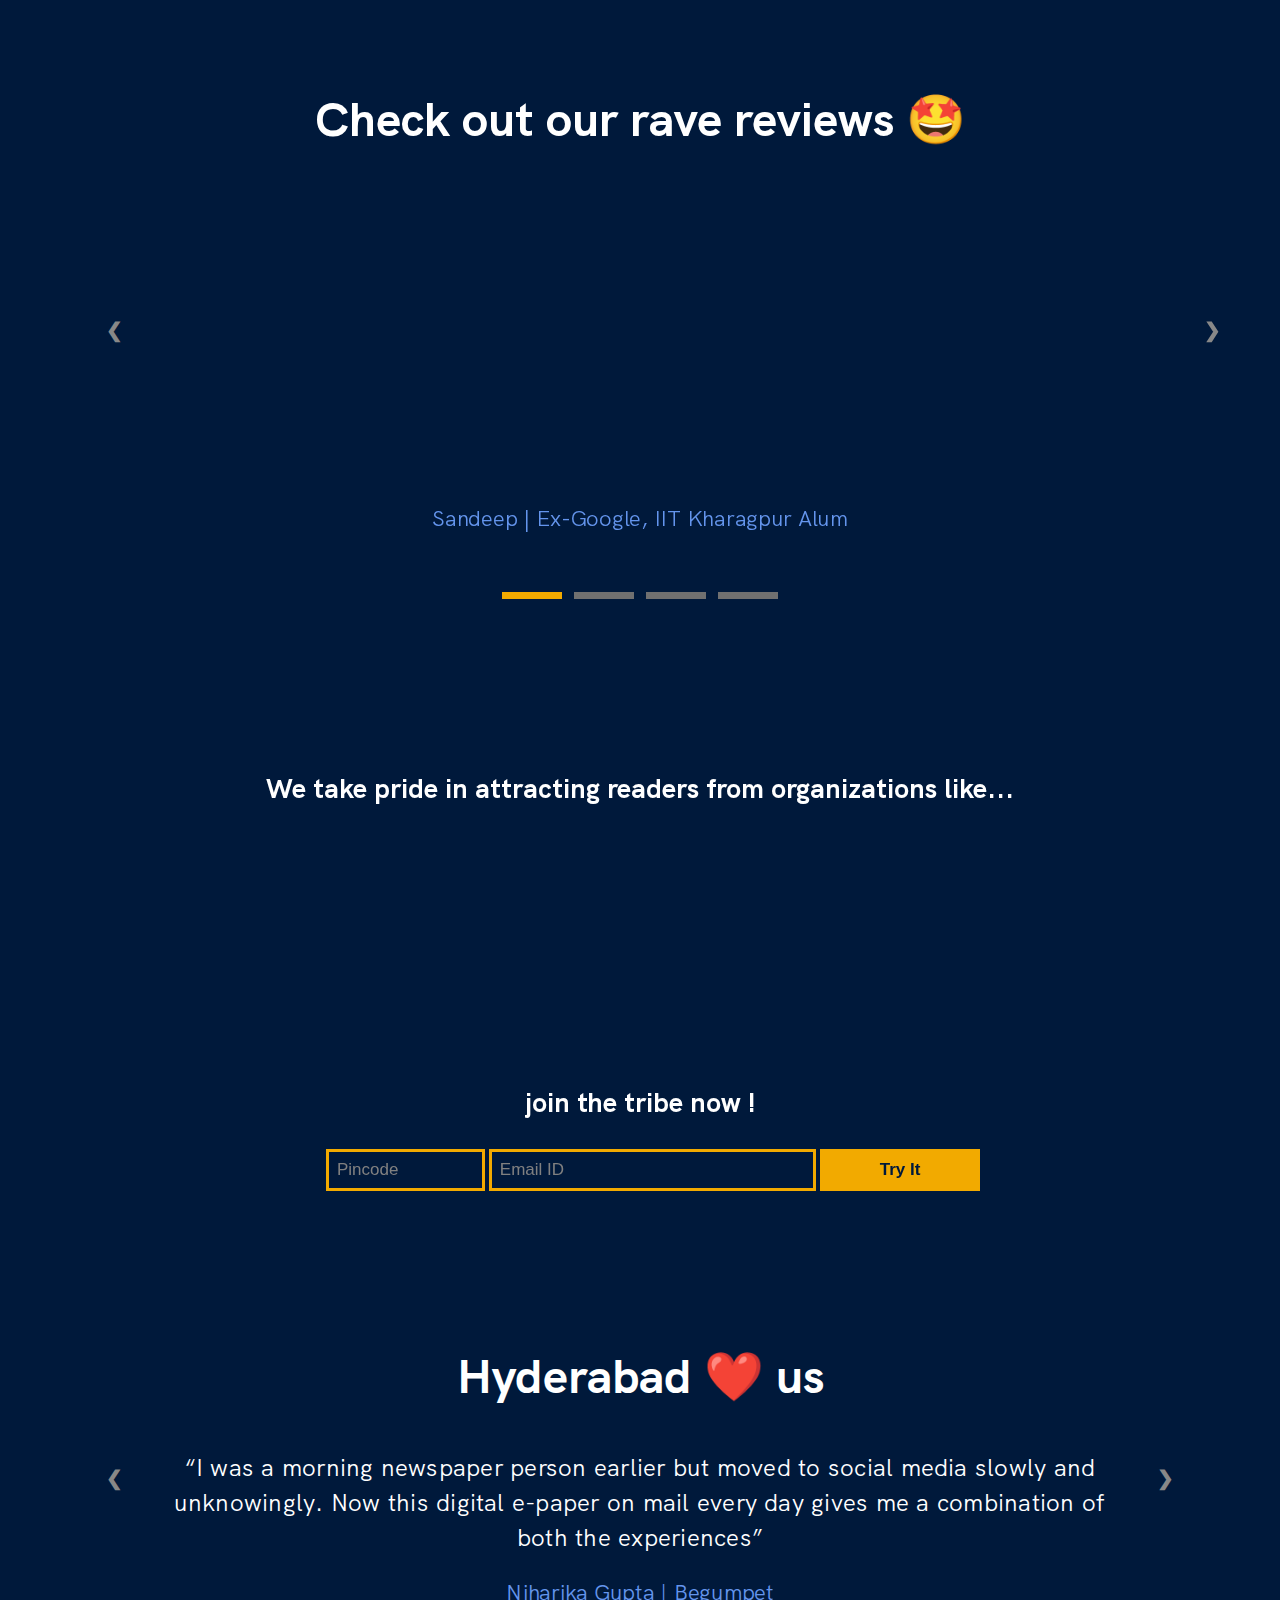
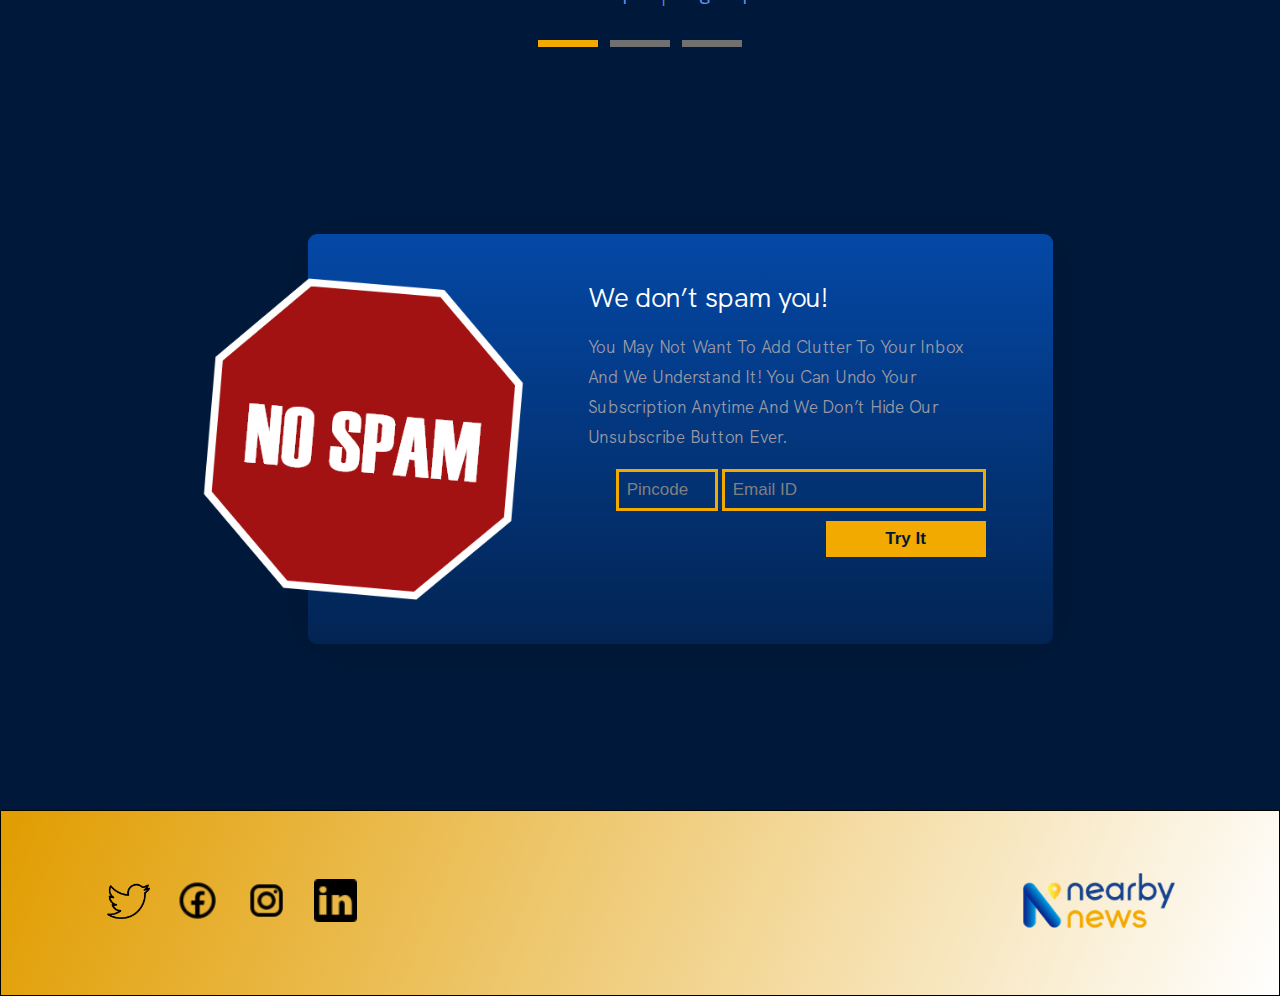
==== commit 89ce7508: "autofocus" ====
--- a/public/index.html
+++ b/public/index.html
@@ -130,10 +130,11 @@
                 name="pincode"    
                 id="pincode"
                 placeholder="Pincode"
-                onfocus="this.placeholder = ''"
+               
                 onblur="this.placeholder = 'Pincode'"
                 style="margin-right: 1px"
                 pattern="^[1-9]{1}[0-9]{2}\s{0,1}[0-9]{3}$"
+                autofocus
                 required
               />
                 <input
--- a/public/style.css
+++ b/public/style.css
@@ -695,8 +695,8 @@
   }
   #pincode,
   #email {
-    width: 41%;
-    max-width: 50%;
+    width: 100%;
+    max-width: 100%;
   }
 }
 @media screen and (max-width: 780px) {
@@ -728,8 +728,8 @@
   }
   #pincode,
   #city {
-    width: 41%;
-    max-width: 50%;
+    width: 100%;
+    max-width: 100%;
   }
   .section-1,
   .section-2,
@@ -953,8 +953,8 @@
   }
   #pincode,
   #city {
-    width: 41%;
-    max-width: 50%;
+    width: 100%;
+    max-width: 100%;
   }
   .below-hero h4 {
     width: 112px;
@@ -1021,8 +1021,8 @@
   }
   #pincode,
   #city {
-    width: 41%;
-    max-width: 50%;
+    width: 100%;
+    max-width: 100%;
   }
   .section-4 .by2 {
     flex-wrap: wrap;
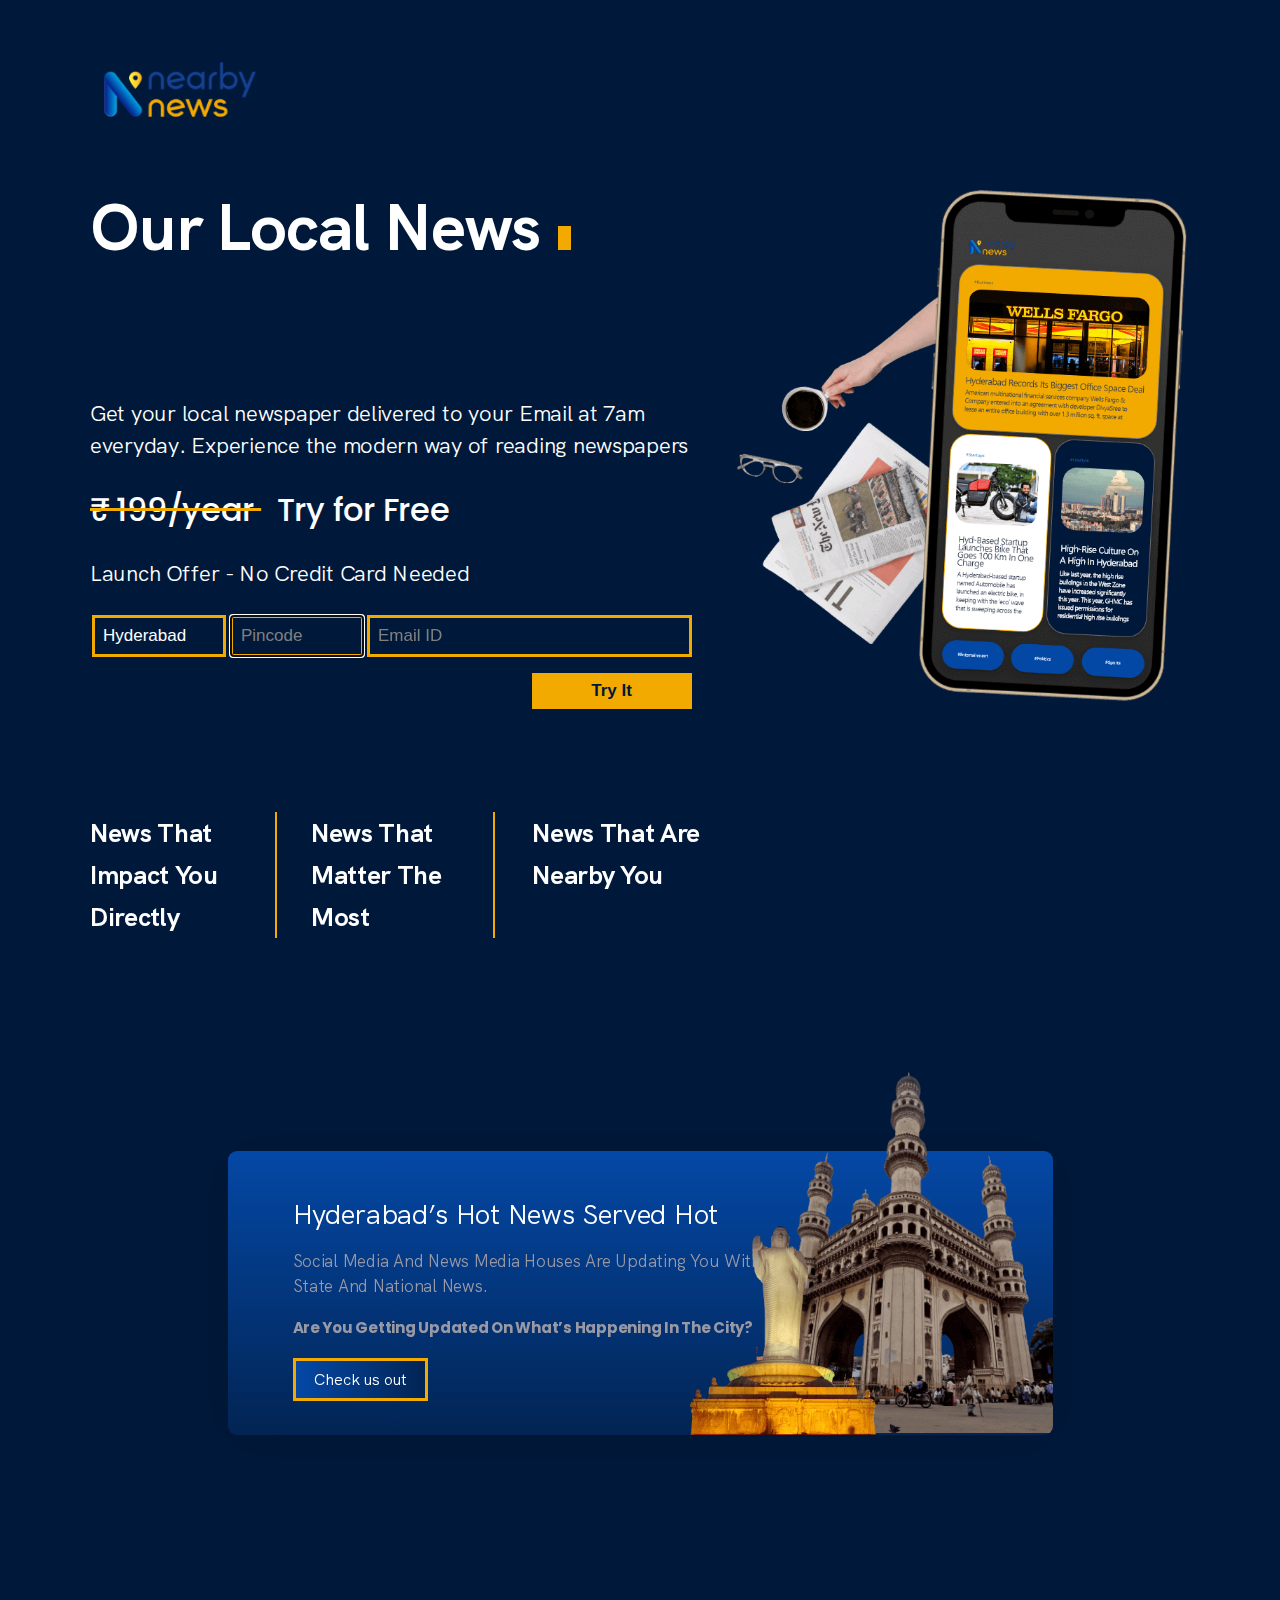
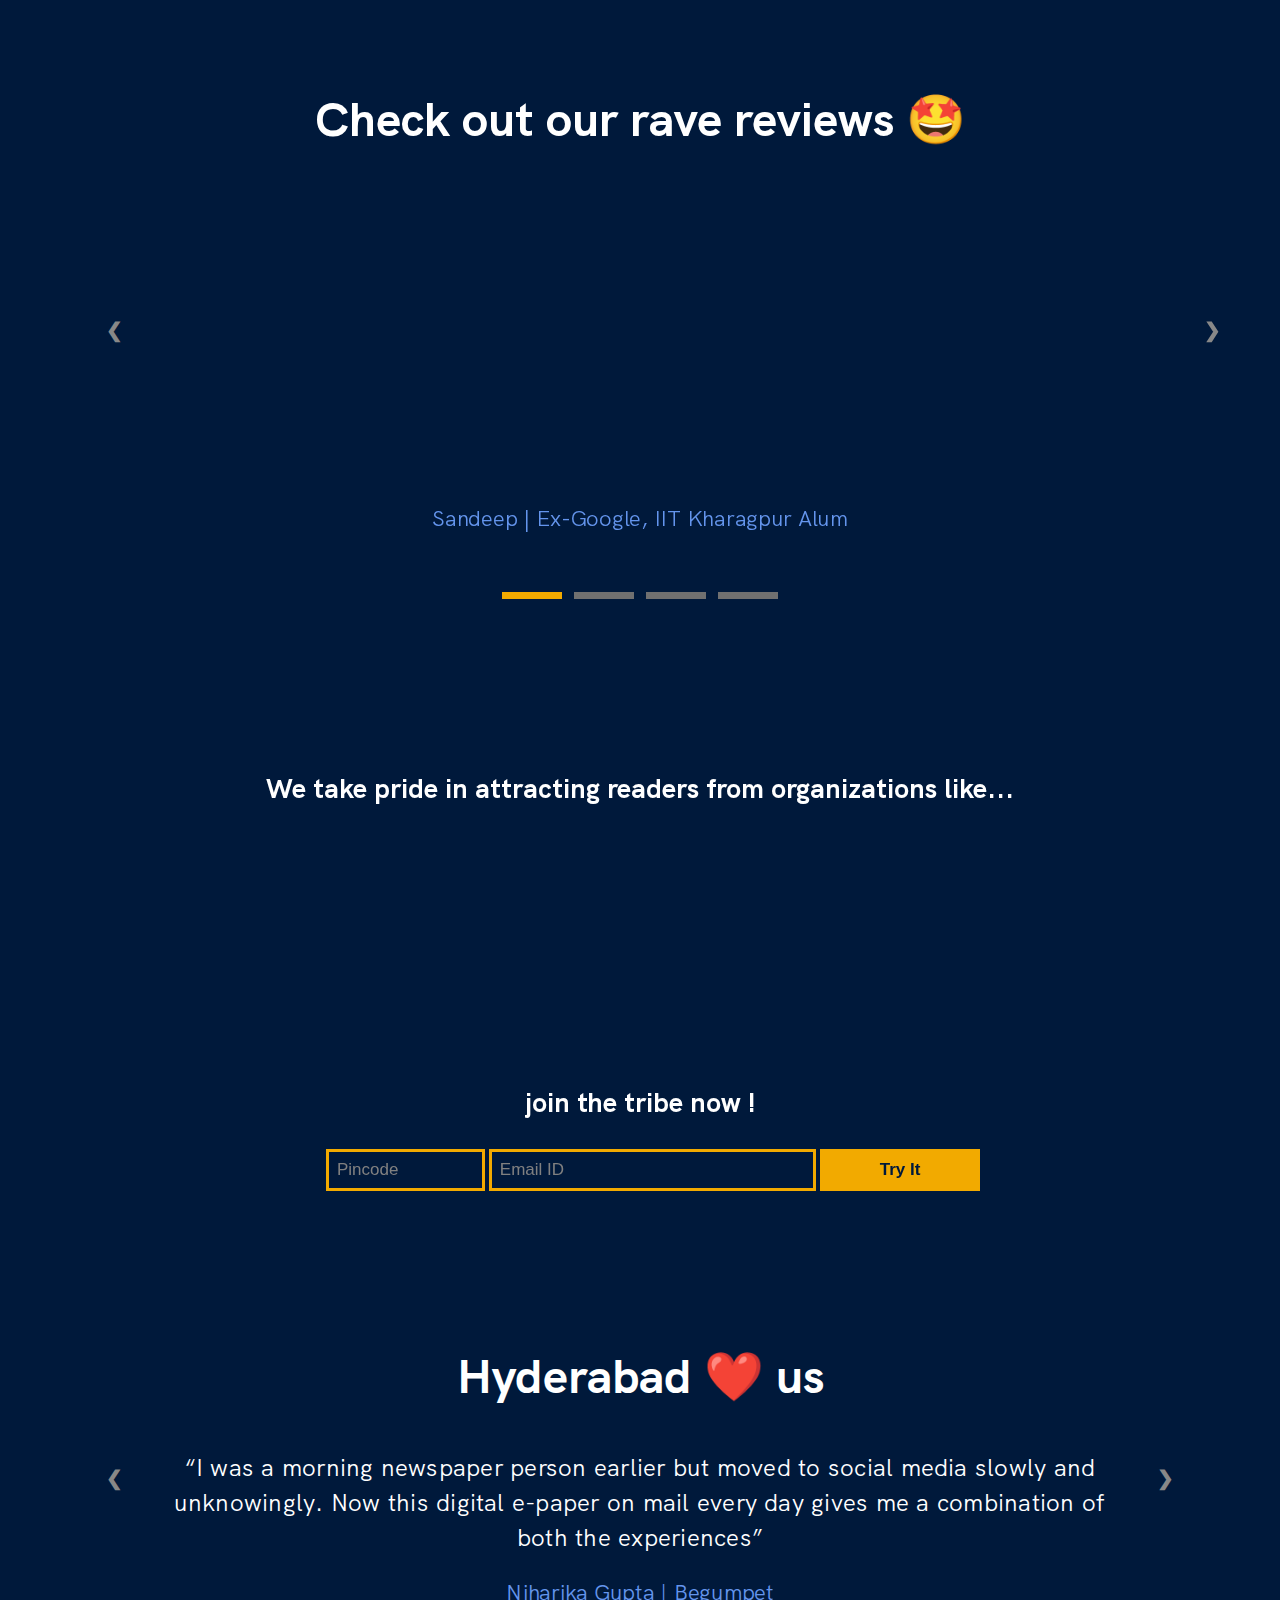
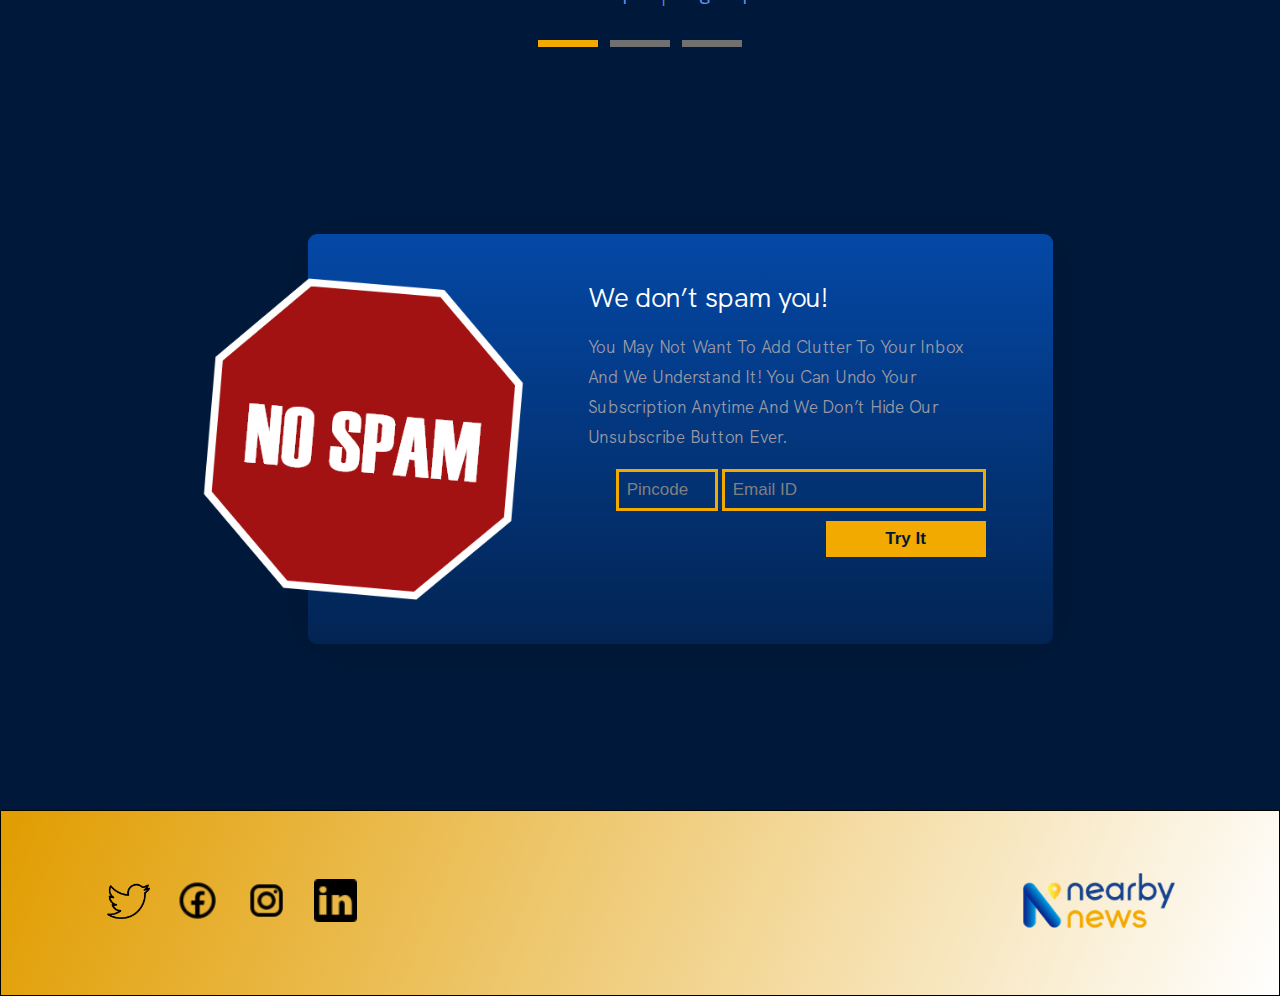
==== commit d05fcf1b: "removed async" ====
--- a/public/index.html
+++ b/public/index.html
@@ -1,9 +1,9 @@
 <!DOCTYPE html>
 <html lang="en">
   <head>
-    <script async src="https://cdnjs.cloudflare.com/ajax/libs/jquery/3.2.1/jquery.min.js"></script>
-
-    <script async src="script.js" /></script>
+    <script src="https://cdnjs.cloudflare.com/ajax/libs/jquery/3.2.1/jquery.min.js"></script>
+
+    <script src="script.js" /></script>
     <meta charset="UTF-8" />
     <meta name="viewport" content="width=device-width, initial-scale=1.0" />
     <title>nearby news - Hyderabad</title>
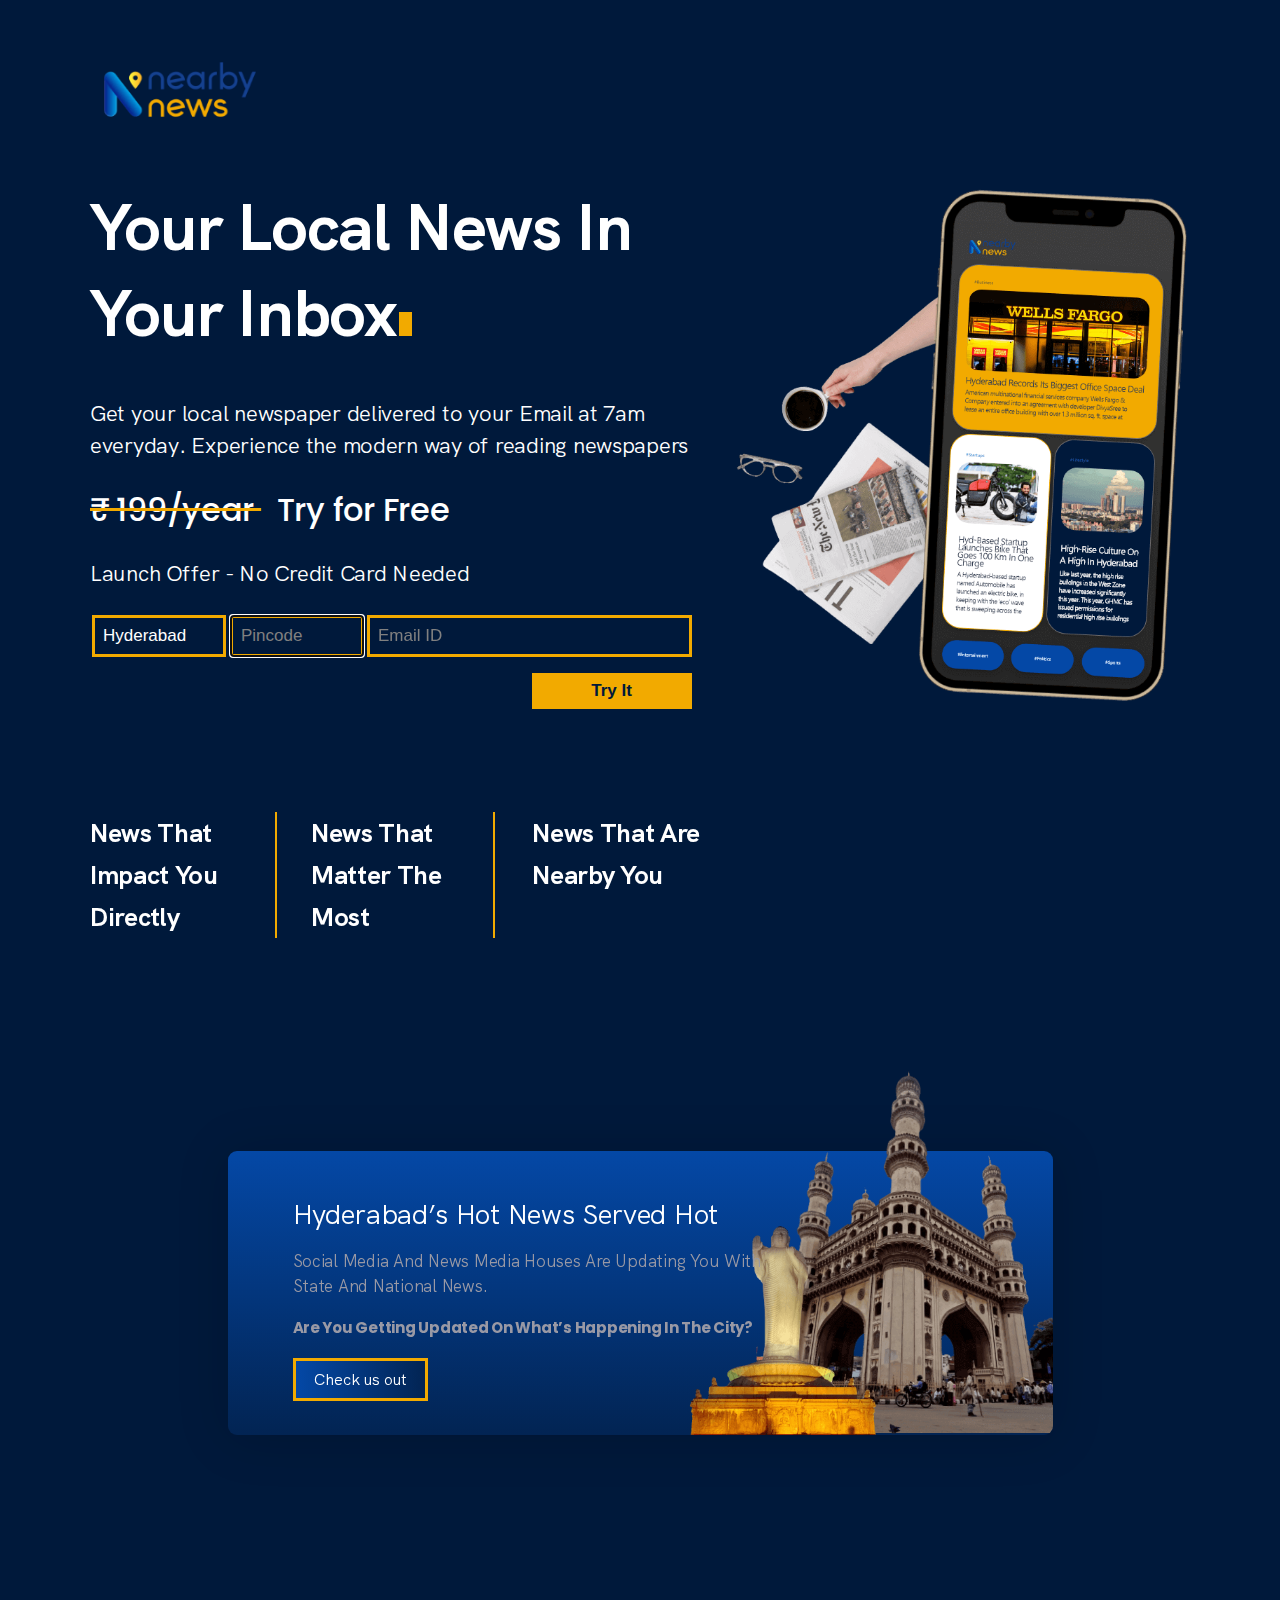
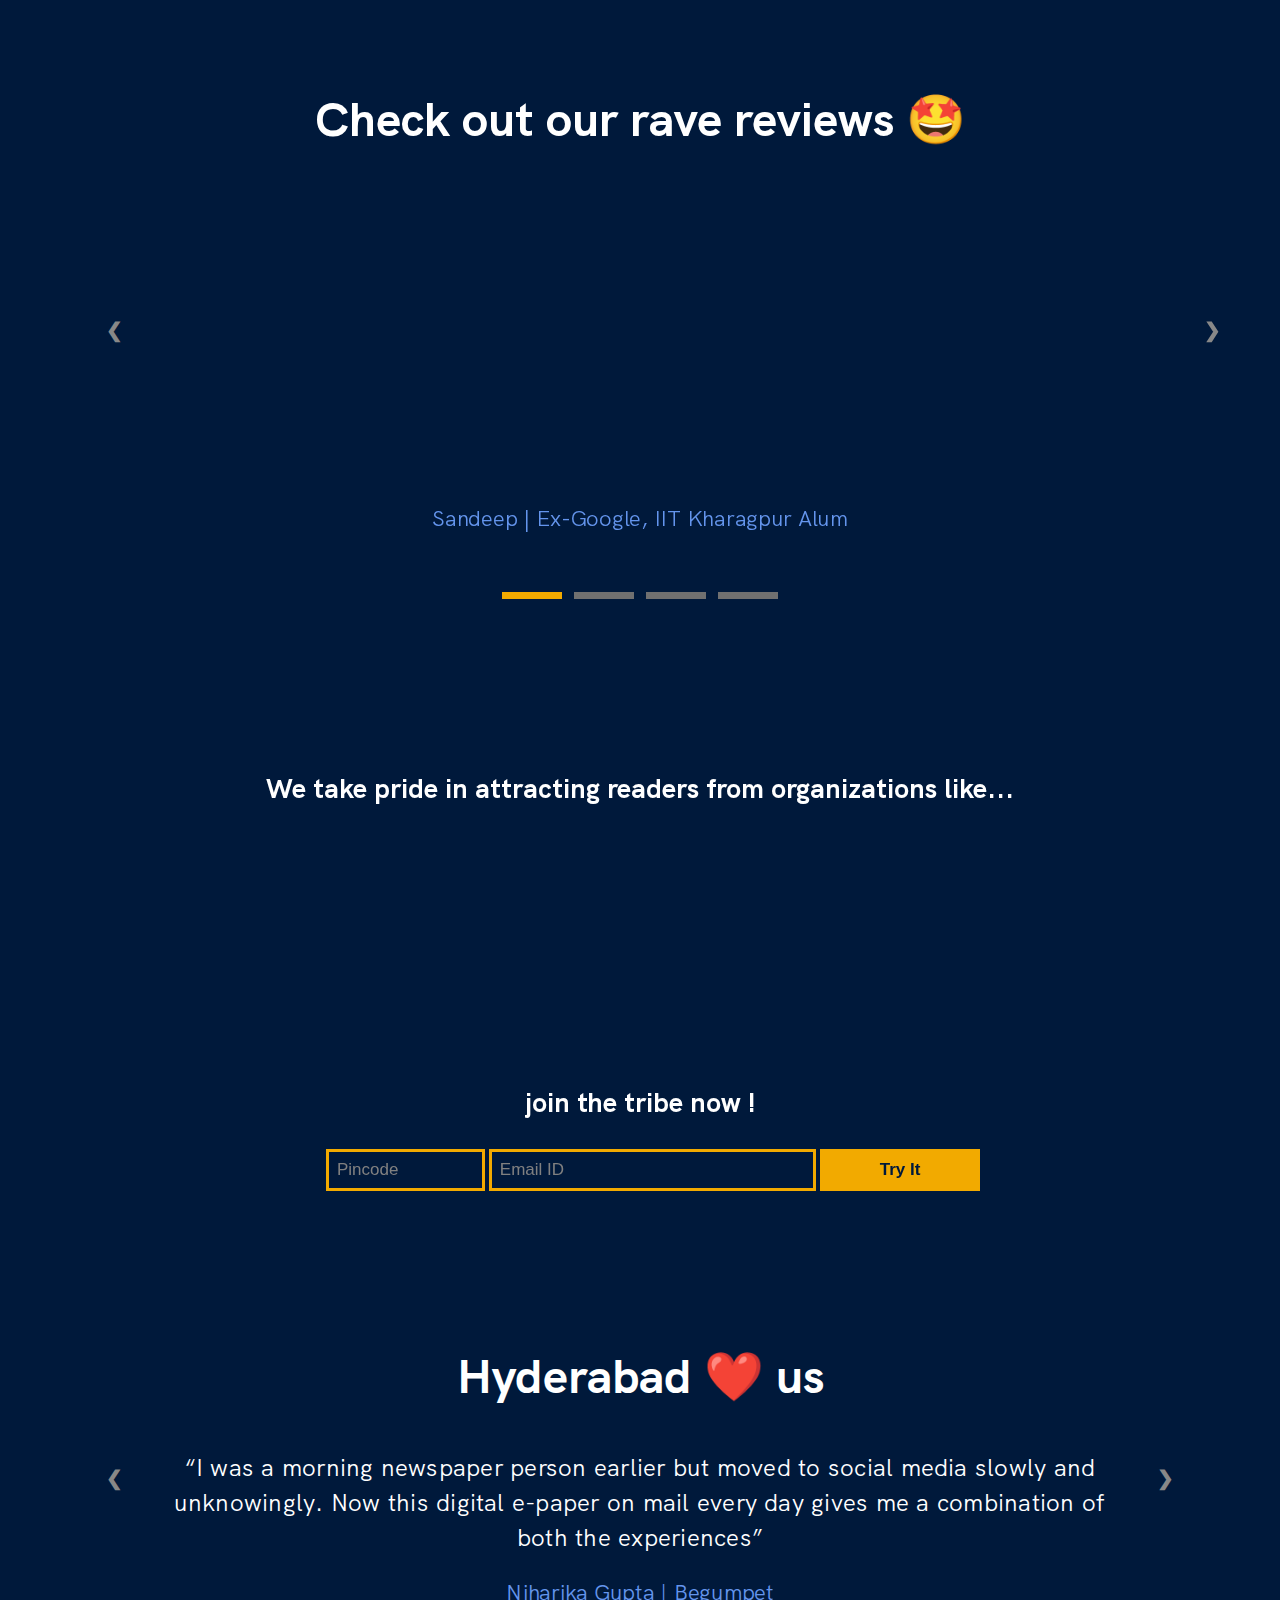
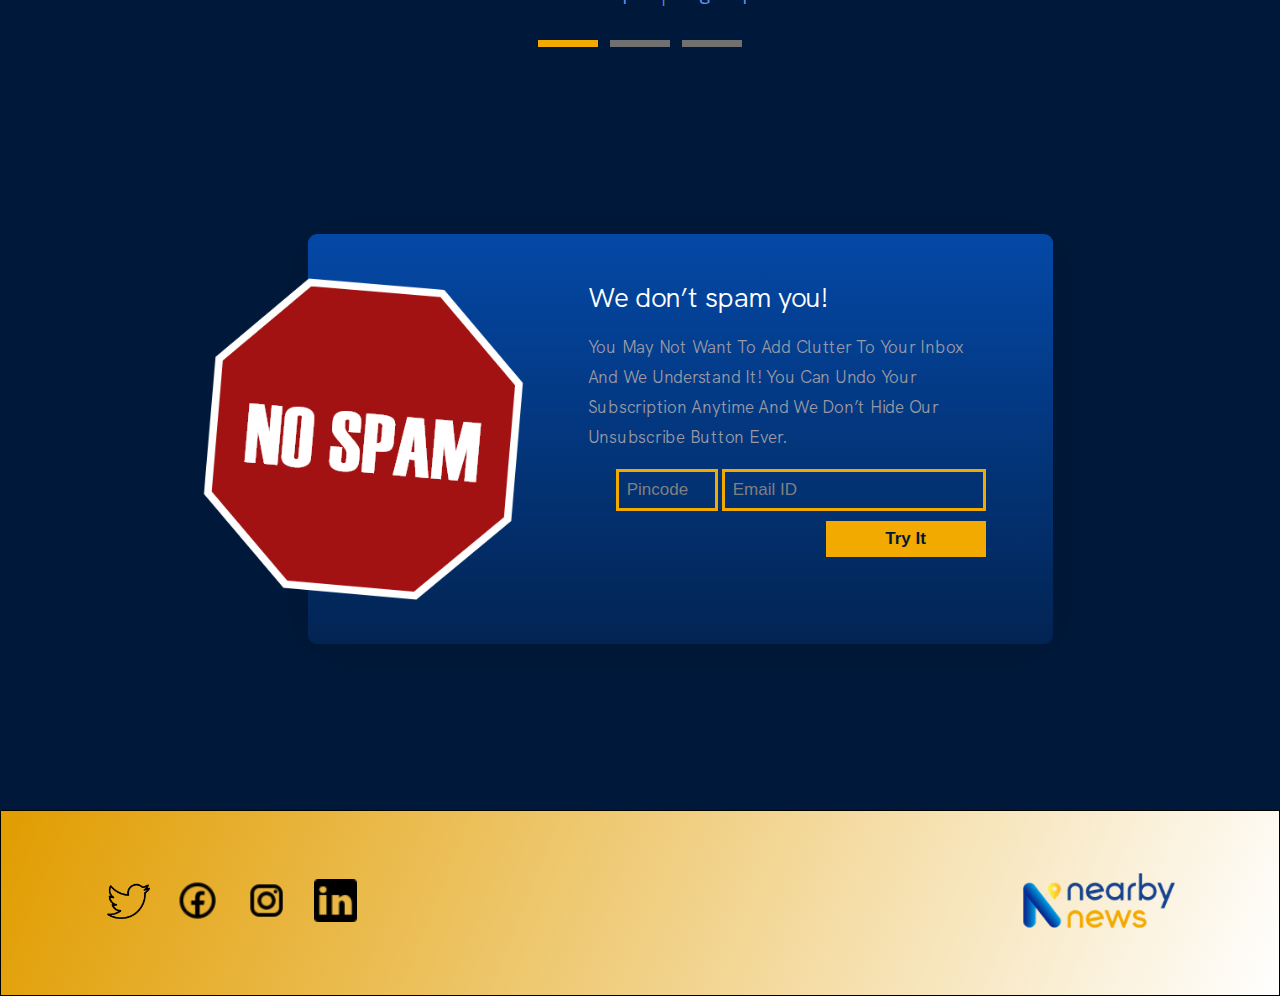
==== commit f7a865cf: "animation fix" ====
--- a/public/index.html
+++ b/public/index.html
@@ -98,7 +98,7 @@
         <div class="hero-content">
           <div>
             <div class="output" id="output">
-              <h1 class="cursor"></h1>
+              <h1 class="cursor">Your Local News in your Inbox</h1>
             </div>
           </div>
           <p>
@@ -118,17 +118,17 @@
             action="https://nearbynews.in/thankyou"
             method="GET"
           >
-            <div id="wrapit" style="display: flex; width: 100%;" >
+            <div id="wrapit" style="display: flex; width: 100%; justify-content: center;" >
               <input
                 name="city"
-                id="city"
+                id="city1"
                 placeholder="Hyderabad"
                 value="Hyderabad"
                 readonly
-              />
+              /> 
               <input
                 name="pincode"    
-                id="pincode"
+                id="pincode1"
                 placeholder="Pincode"
                
                 onblur="this.placeholder = 'Pincode'"
--- a/public/style.css
+++ b/public/style.css
@@ -118,6 +118,11 @@
 }
 #pincode,
 #city {
+  max-width: 7rem;
+  width: 100%;
+}
+#pincode1,
+#city1 {
   max-width: 7rem;
   width: 100%;
 }
@@ -731,6 +736,11 @@
     width: 100%;
     max-width: 100%;
   }
+  #pincode1,
+  #city1 {
+    width: 100%;
+    max-width: 41%;
+  }
   .section-1,
   .section-2,
   .section-3,
@@ -778,11 +788,12 @@
   #submit1Box {
     width: 100%;
     margin-top: 10px;
+    display: flex;
+    justify-content: center;
   }
 
   #submit1 {
-    float: none;
-    width: 100%;
+    width: 50%;
   }
 
   .repFont {
@@ -912,7 +923,7 @@
   }
   .last,
   #email {
-    width: 100%;
+    width: 90%;
     max-width: initial;
   }
   .by2 {
@@ -956,6 +967,11 @@
     width: 100%;
     max-width: 100%;
   }
+  #pincode1,
+  #city1 {
+    width: 100%;
+    max-width: 42%;
+  }
   .below-hero h4 {
     width: 112px;
     font: normal normal 600 16px/24px Poppins;
@@ -1023,6 +1039,11 @@
   #city {
     width: 100%;
     max-width: 100%;
+  }
+  #pincode1,
+  #city1 {
+    width: 100%;
+    max-width: 41%;
   }
   .section-4 .by2 {
     flex-wrap: wrap;
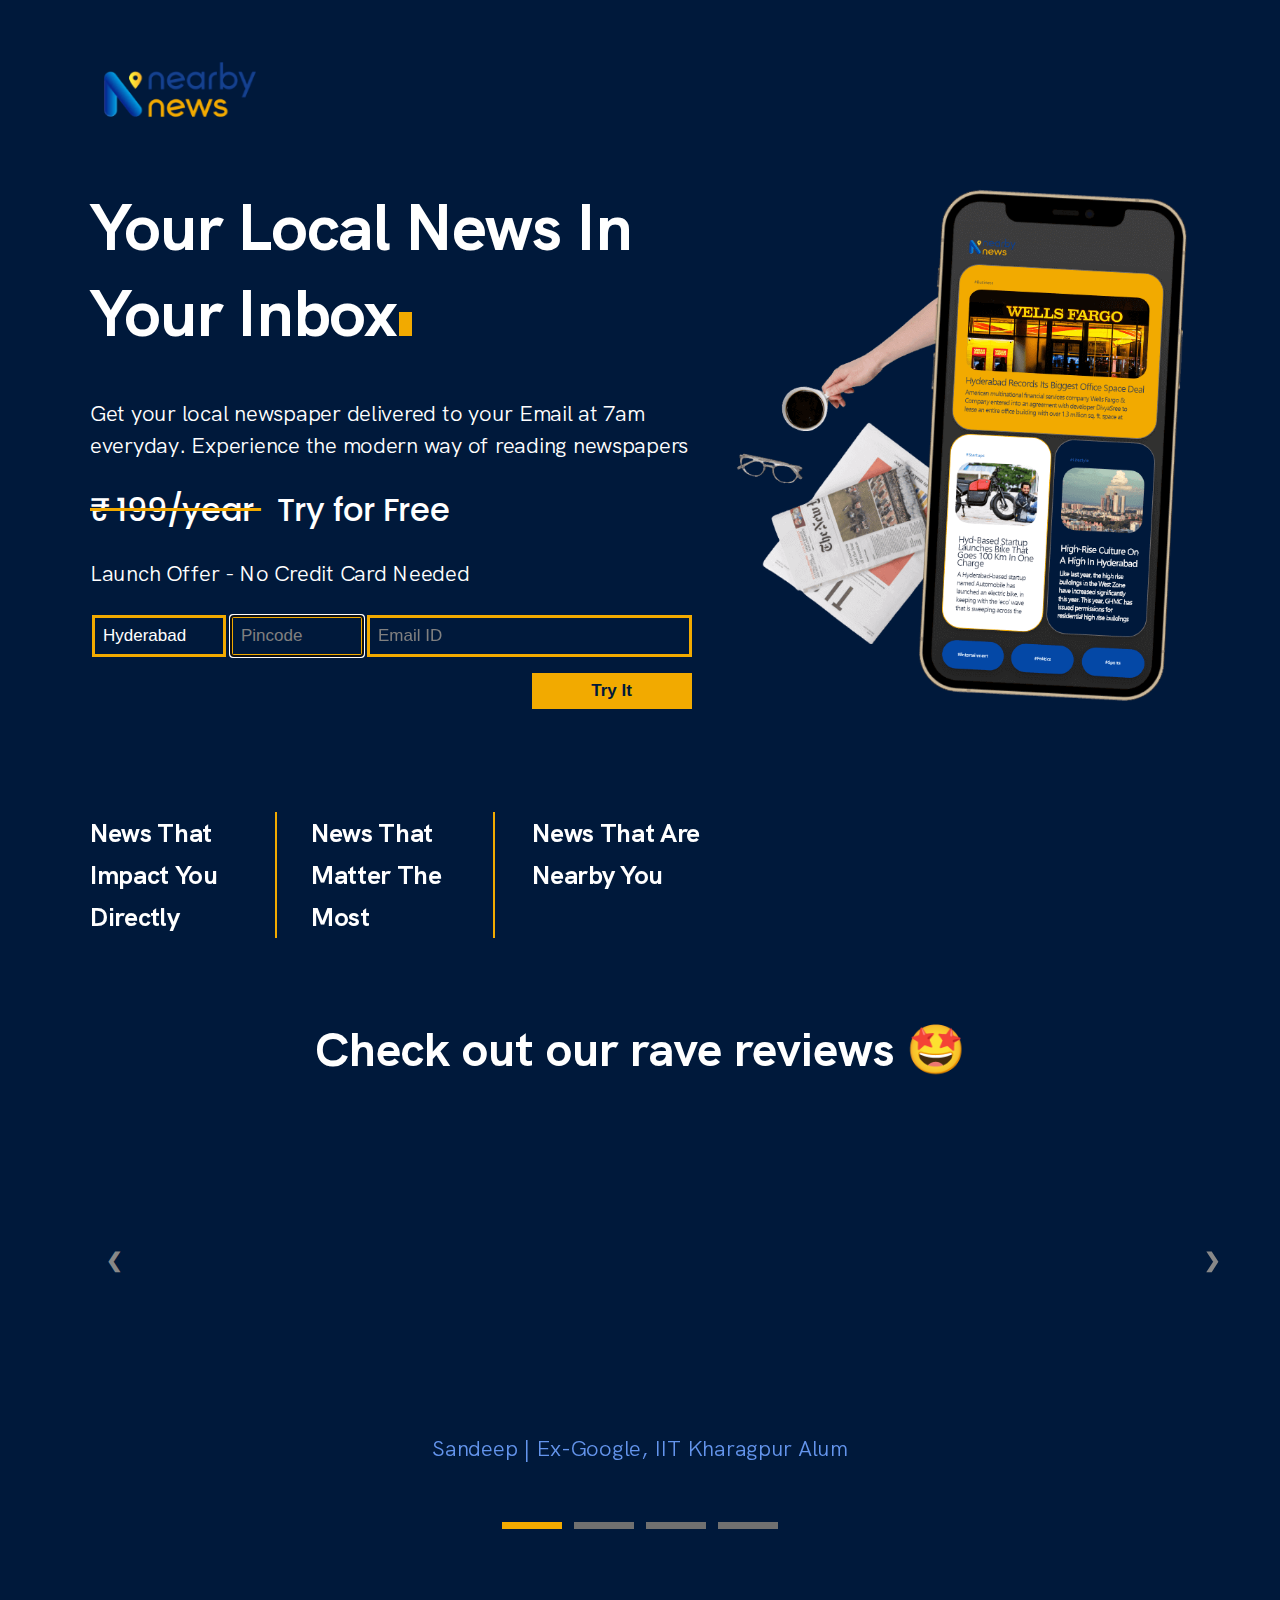
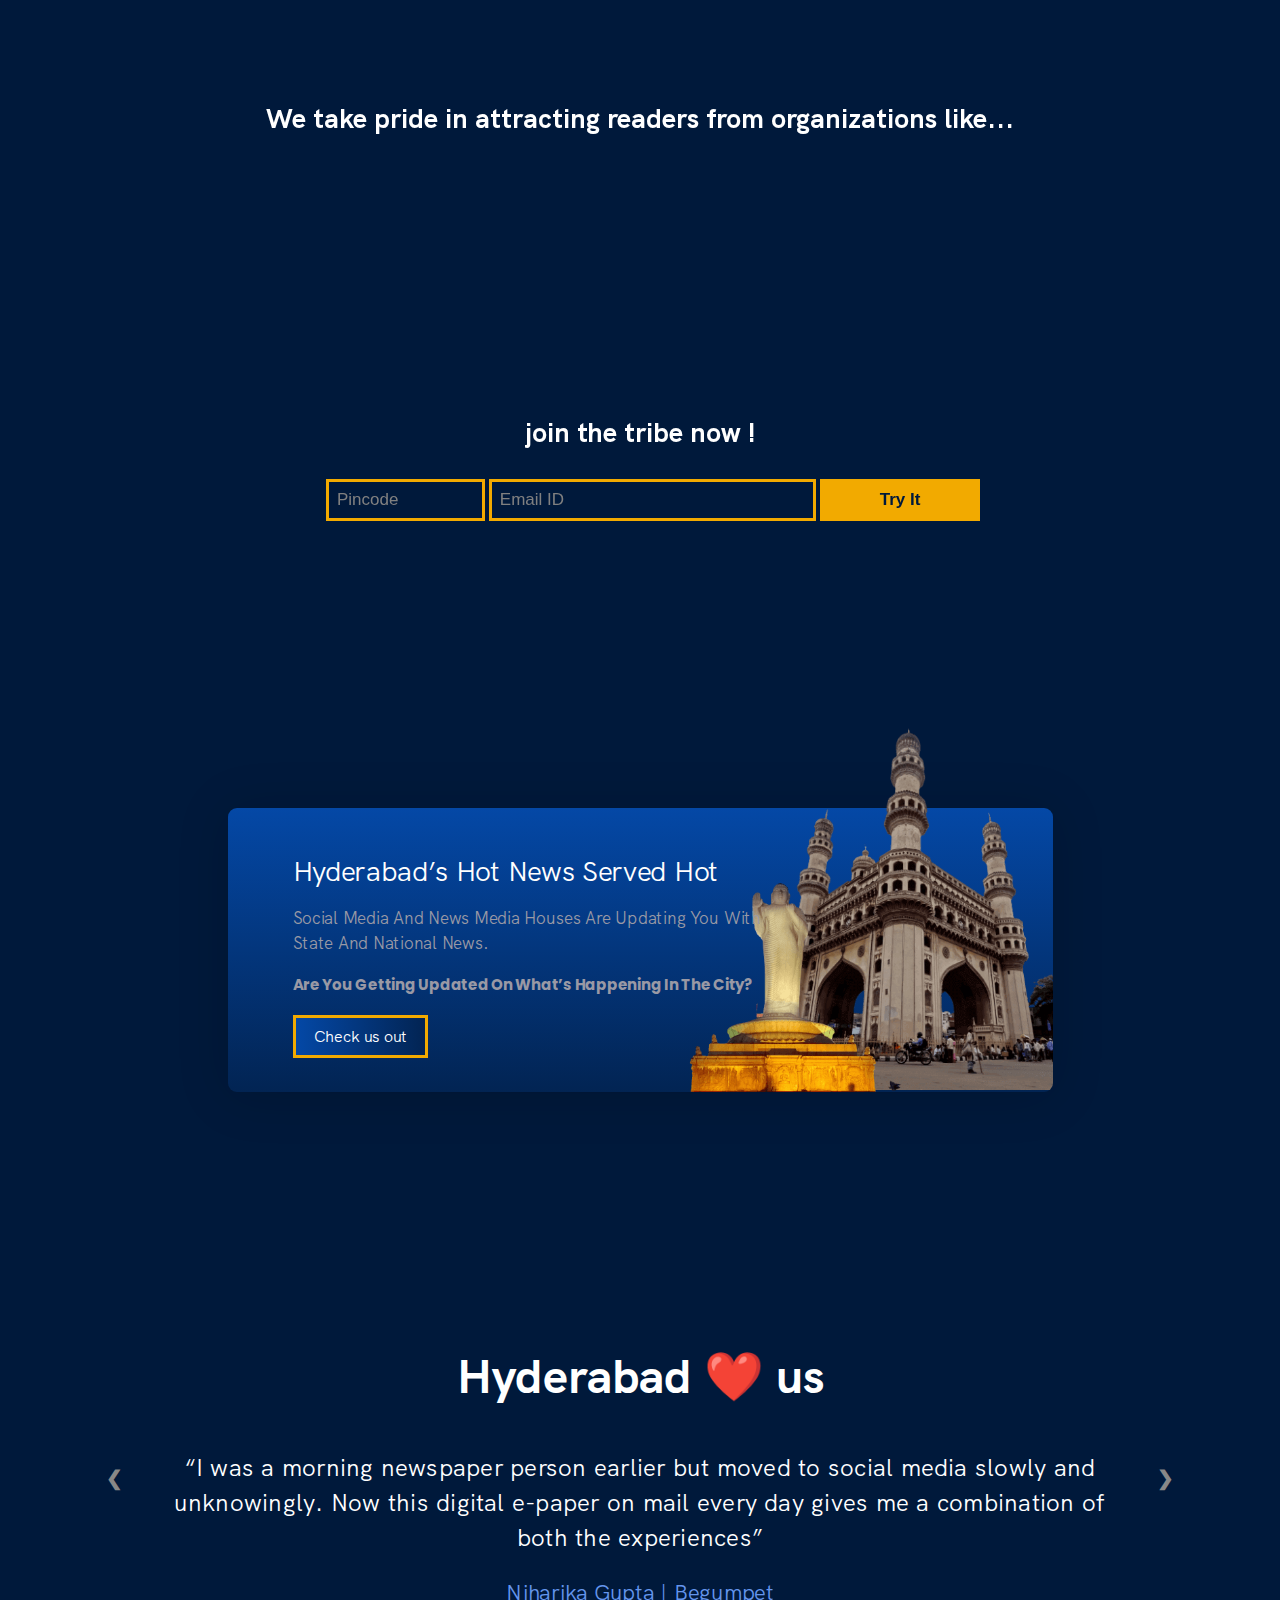
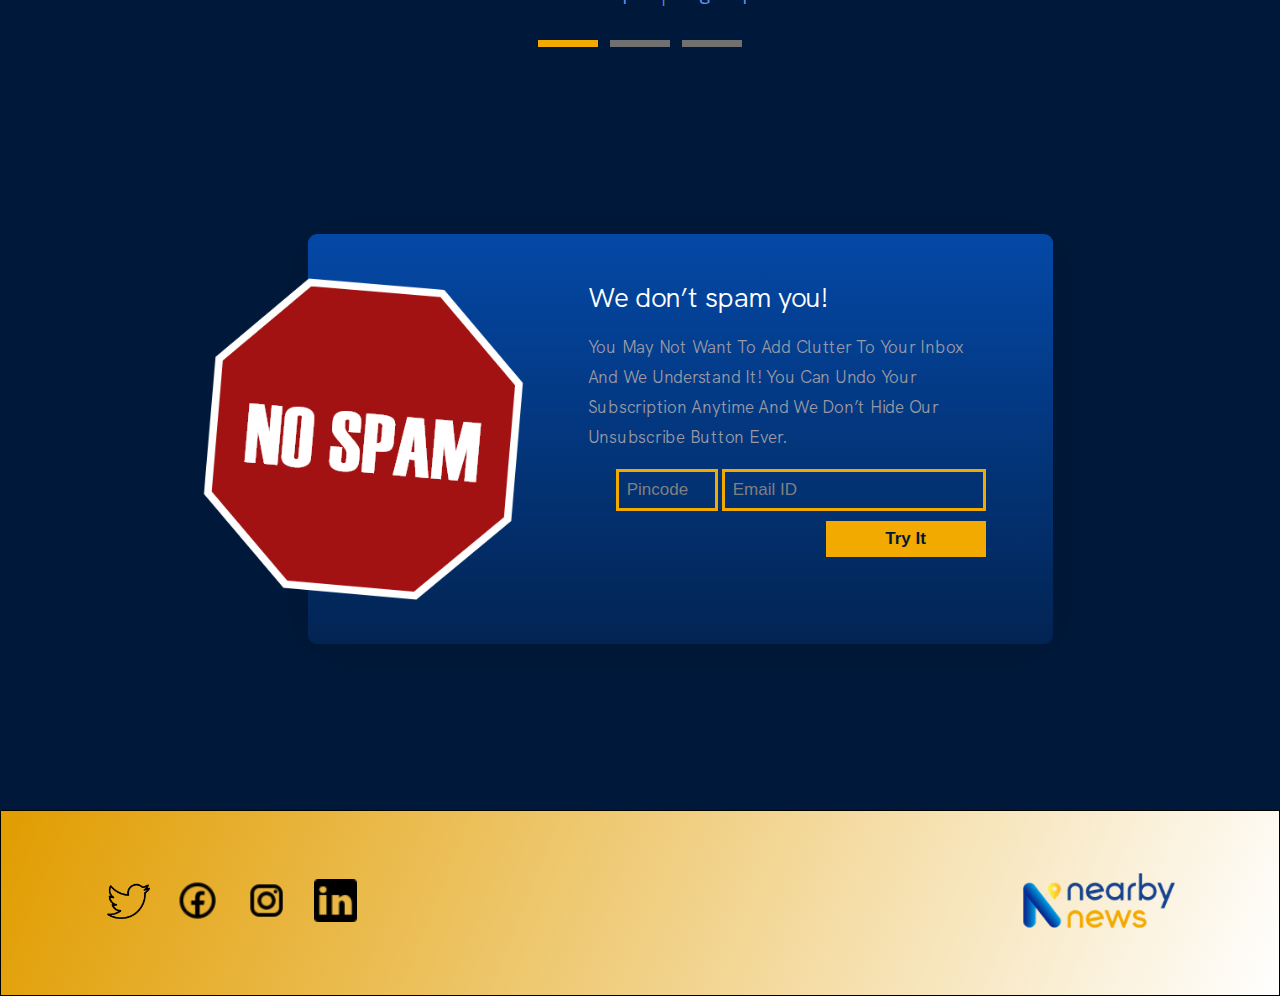
==== commit 301919b6: "section reordering" ====
--- a/public/index.html
+++ b/public/index.html
@@ -169,24 +169,6 @@
         <div><h4>News that are nearby you</h4></div>
       </div>
 
-      <section class="section-2">
-        <div class="by2">
-          <div class="left">
-            <h3>Hyderabad’s Hot News Served Hot</h3>
-            <p>
-              Social Media And News Media Houses Are Updating You With State And
-              National News.
-            </p>
-            <p id="subHighlight">
-              Are You Getting Updated On What’s Happening In The City?
-            </p>
-            <a class="cta" href="https://nearbynews.in/" target="_blank"
-              >Check us out</a
-            >
-          </div>
-          <div><img src="assets/hyd.png" alt="Hyderabad" width="500" /></div>
-        </div>
-      </section>
       <section class="section-testimonials">
         <h1 class="hydlove">Check out our rave reviews 🤩 </h1>
 
@@ -377,6 +359,26 @@
       </div>
 
       </section>
+      
+      <section class="section-2">
+        <div class="by2">
+          <div class="left">
+            <h3>Hyderabad’s Hot News Served Hot</h3>
+            <p>
+              Social Media And News Media Houses Are Updating You With State And
+              National News.
+            </p>
+            <p id="subHighlight">
+              Are You Getting Updated On What’s Happening In The City?
+            </p>
+            <a class="cta" href="https://nearbynews.in/" target="_blank"
+              >Check us out</a
+            >
+          </div>
+          <div><img src="assets/hyd.png" alt="Hyderabad" width="500" /></div>
+        </div>
+      </section>
+      
       <section class="section-testimonials">
         <h1 class="hydlove">Hyderabad ❤️ us</h1>
         <div class="slideshow-container">
